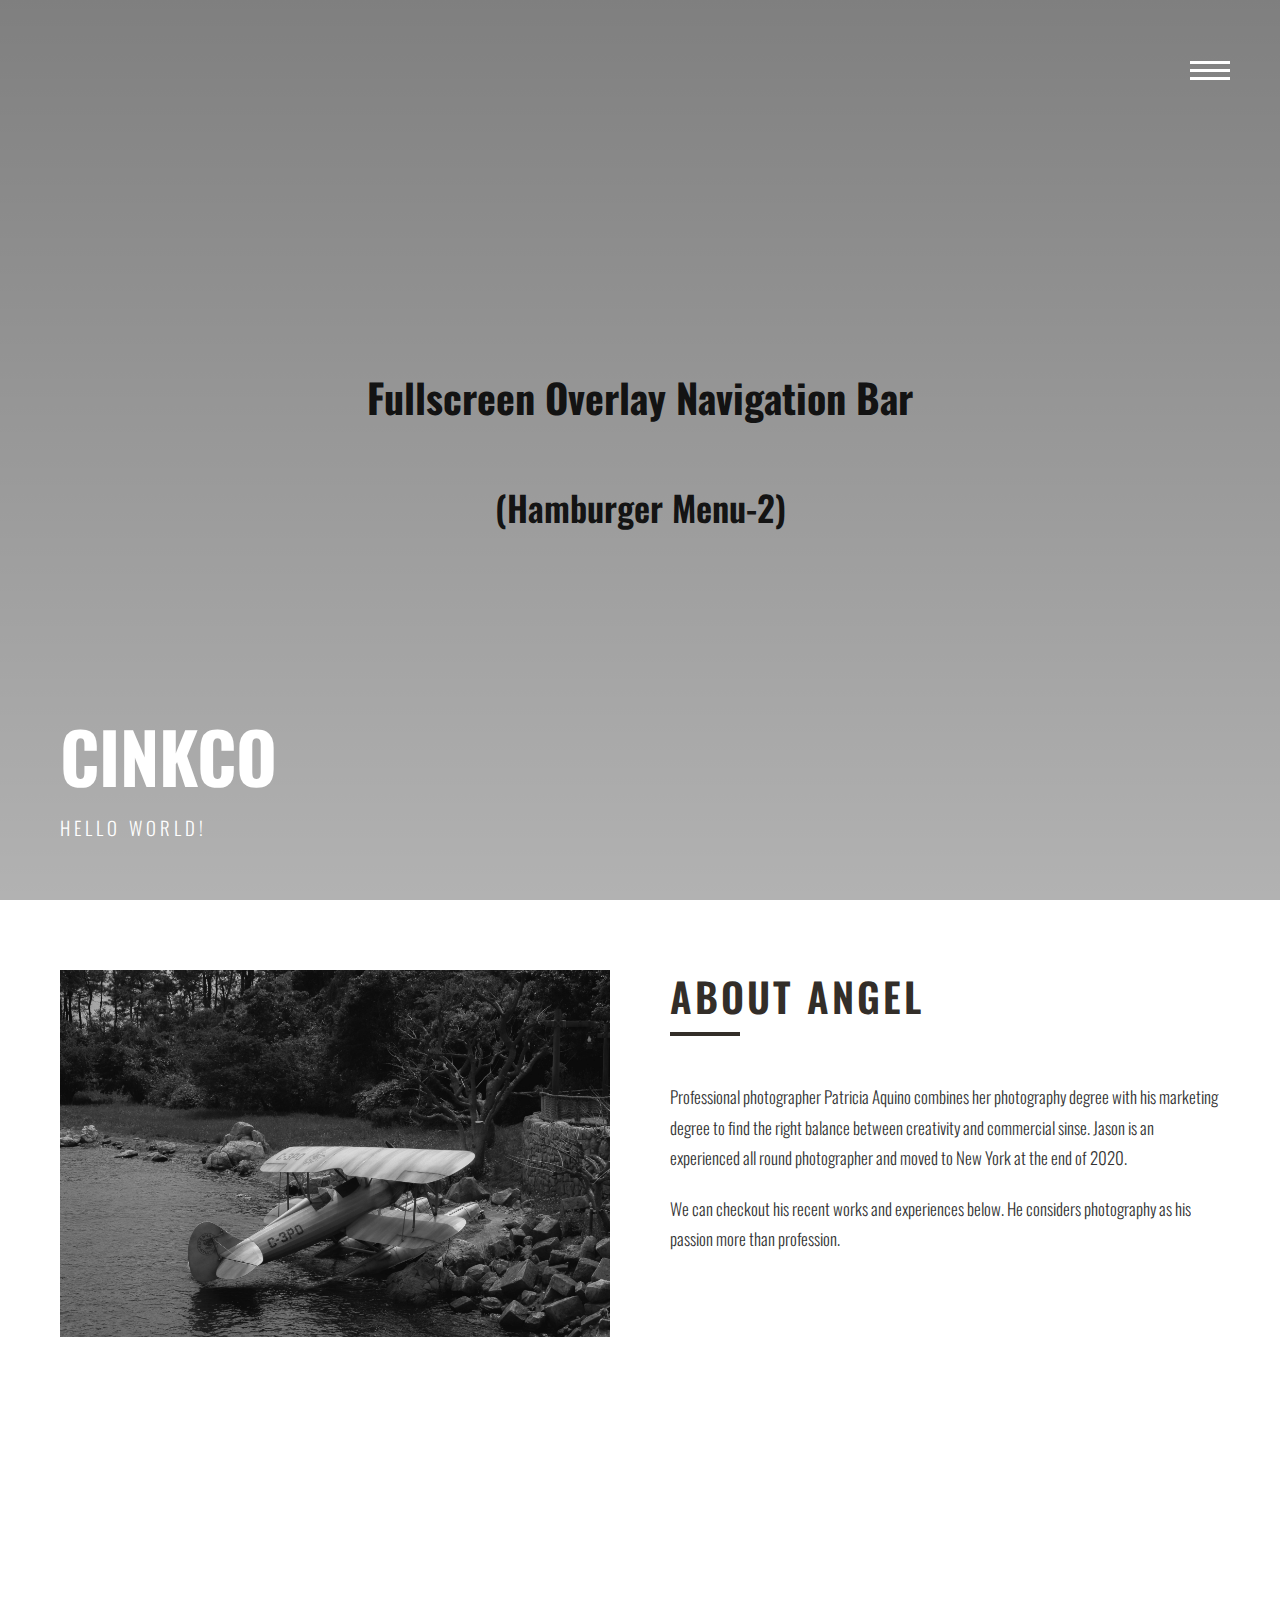
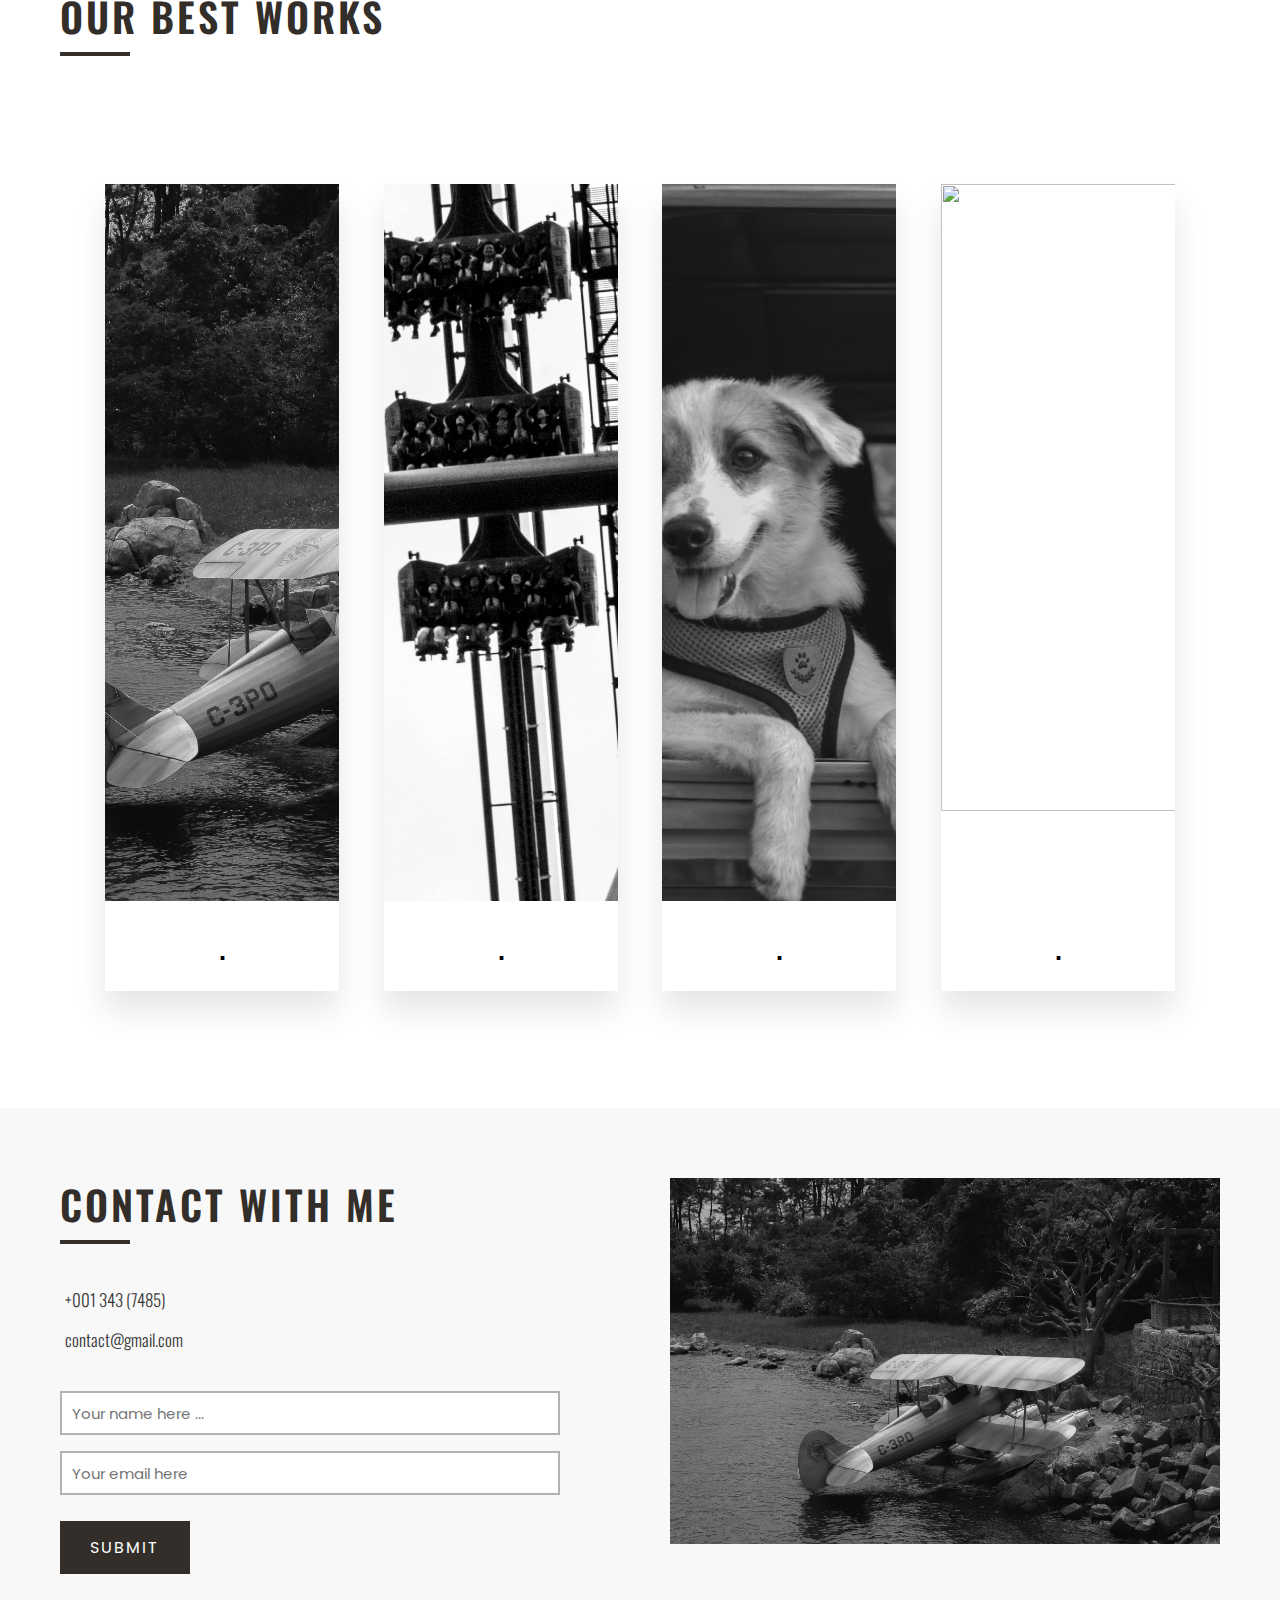
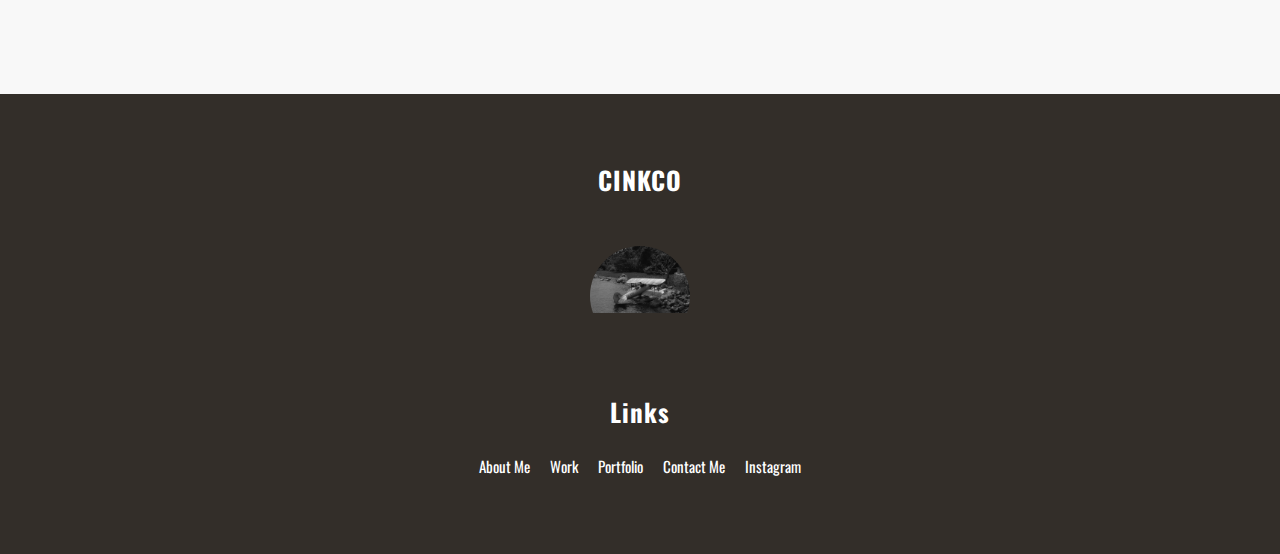
==== index.html @ 98b4029e "eme2" ====
<!DOCTYPE html>
<html lang="en">
<head>
    <!-- hamburger -->
    <link href="https://fonts.googleapis.com/css2?family=Oswald&display=swap" rel="stylesheet">
    <link href="https://fonts.googleapis.com/css2?family=Lato&display=swap" rel="stylesheet">
    <script src="https://kit.fontawesome.com/a076d05399.js"></script>
    <!--- /hamburger -->
    <meta charset="UTF-8">
    <meta http-equiv="X-UA-Compatible" content="IE=edge">
    <meta name="viewport" content="width=device-width, initial-scale=1.0">
    <title>CET FINAL 2</title>
    <!-- font awesome -->
    <link rel="stylesheet" href="https://cdnjs.cloudflare.com/ajax/libs/font-awesome/6.0.0-beta2/css/all.min.css" integrity="sha512-YWzhKL2whUzgiheMoBFwW8CKV4qpHQAEuvilg9FAn5VJUDwKZZxkJNuGM4XkWuk94WCrrwslk8yWNGmY1EduTA==" crossorigin="anonymous" referrerpolicy="no-referrer" />
    <link rel = "stylesheet" href = "css/style.css">
</head>
<body>
    <!--hamburger -->
    <input type="checkbox" id="active">
    <label for="active" class="menu-btn"><span></span></label>
    <label for="active" class="close"></label>
    <div class="wrapper">
        <ul>
            <li><a href="#">Home</a></li>
            <li><a href="#">About</a></li>
            <li><a href="#">Services</a></li>
            <li><a href="#">Gallery</a></li>
            <li><a href="#">Feedback</a></li>
        </ul>
    </div>
    <div class="content">
        <div class="title">
            Fullscreen Overlay Navigation Bar</div>
        <p>
            (Hamburger Menu-2)</p>
    </div>

    <!-- header -->
    <header id = "header" class = "vh-100 flex">
        <div class = "container">
            <div class = "header-content">
                <h1>CINKCO</h1>
                <h3>Hello World!</h3>
            </div>
        </div>
    </header>
    <!-- end of header -->

    <!-- main content -->
    <main>
        <!-- about section -->
        <section id = "about" class = "about py-7">
            <div class = "container">
                <div class = "about-content grid">
                    <div class = "about-left">
                        <img src = "images/plane.jpg" alt = "">
                    </div>
                    <div class = "about-right">
                        <div class = "title">
                            <h2>About Angel</h2>
                        </div>
                        <p class = "lead">Professional photographer Patricia Aquino combines her photography degree with his marketing degree to find the right balance between creativity and commercial sinse. Jason is an experienced all round photographer and moved to New York at the end of 2020.</p>
                        <p class = "lead">We can checkout his recent works and experiences below. He considers photography as his passion more than profession.</p>
                        <a href = "#portfolio" class = "btn-down">
                            <i class = "fas fa-chevron-down"></i>
                        </a>
                    </div>
                </div>
            </div>
        </section>
        <!-- end of about section -->

        <!-- portfolio section -->
        <section id = "portfolio" class = "vh-100 py-7">
            <div class = "container">
                <div class = "portfolio-content">
                    <div class = "title">
                        <h2>our best works</h2>
                        <a href = "#contact" class = "btn-down">
                            <i class = "fas fa-chevron-down"></i>
                        </a>
                    </div>

                    <div class="container-effect">
                        <div class="box">
                          <img src="images/plane.jpg">
                          <span>.</span>
                        </div>
                        <div class="box">
                          <img src="scenery/scenery-12.jpg">
                          <span>.</span>
                        </div>
                        <div class="box">
                          <img src="street/street-16.jpg">
                          <span>.</span>
                        </div>
                        <div class="box">
                          <img src="street/street-1.jpg">
                          <span>.</span>
                        </div>
                    </div>

                </div>
            </div>
        </section>
        <!-- end of portfolio section -->

        <!-- contact section -->
        <section id = "contact" class = "py-7">
            <div class = "container">
                <div class = "contact-content flex">
                    <div class = "contact-left">
                        <div class="title">
                            <h2>contact with me</h2>
                        </div>
                        <p class = "lead"><i class = "fas fa-phone-alt"></i> +001 343 (7485)</p>
                        <p class = "lead"><i class = "fas fa-envelope"></i> contact@gmail.com</p>
                        <form action="">
                            <input type = "text" class = "form-control" placeholder="Your name here ...">
                            <input type = "email" class = "form-control" placeholder="Your email here">
                            <input type = "submit" class = "btn-submit btn" value = "Submit">
                        </form>
                    </div>

                    <div class = "contact-right">
                        <img src = "images/plane.jpg" alt = "contact image">
                    </div>
                </div>
            </div>
        </section>
        <!-- end of contact section -->
    </main>
    <!-- end of main content -->

    <!-- footer -->
    <footer id = "footer" class = "py-7">
        <div class = "container">
            <div class = "footer-content">
                <div>
                    <h3>CINKCO</h3>
                    <div><img src = "images/plane.jpg"></div>
                </div>

                <div>
                    <h3>Links</h3>
                    <ul class = "flex">
                        <li><a href = "#">About Me</a></li>
                        <li><a href = "#">Work</a></li>
                        <li><a href = "#">Portfolio</a></li>
                        <li><a href = "#">Contact Me</a></li>
                        <li><a href = "#">Instagram</a></li>
                    </ul>
                </div>
            </div>
        </div>
    </footer>
    <!-- end of footer -->


    <!-- typewriting js -->
    <script src = "typewriting-master/typewriting.js"></script>
</body>
</html>
---- css/style.css ----
@import url('https://fonts.googleapis.com/css2?family=Poppins:wght@300;400;500;600;700&display=swap');

:root{
    --transition: all 300ms ease-in-out;
    --dark-color: #332e29;
    --light-color: #fff;
}

*{
    box-sizing: border-box;
    padding: 0;
    margin: 0;
    outline: 0;
}
html{
    font-size: 10px;
    scroll-behavior: smooth;
}
body{
    font-size: 1.6rem;
    font-family: 'Poppins', sans-serif;
    line-height: 1.6;
}

button, .btn{
    cursor: pointer;
    border: none;
    background: transparent;
}
ul{
    list-style-type: none;
}
a{
    text-decoration: none;
    color: var(--dark-color);
}
img{
    width: 100%;
    display: block;
}
.container{
    max-width: 1200px;
    margin: 0 auto;
    padding: 0 2rem;
}
.vh-100{
    min-height: 100vh;
}
h1, h2, h3{
    margin-top: 0;
    line-height: 1.3;
    margin-bottom: 2rem;
    color: var(--dark-color);
}
.flex{
    display: flex;
    align-items: center;
    justify-content: center;
}
.py-7{
    padding: 7rem 0;
}
.grid{
    display: grid;
    grid-template-columns: repeat(1, 1fr);
    gap: 1rem;
}
.lead{
    opacity: 0.8;
    padding: 1rem 0;
    font-size: 1.7rem;
    font-weight: 300;
    line-height: 1.8;
}

/* header */
#header{
    background: linear-gradient(rgba(0, 0, 0, 0.5), rgba(0, 0, 0, 0.3)), url('../street/street-1.jpg') center/cover no-repeat fixed;
    justify-content: flex-start;
    align-items: flex-end;
}
#header .container{
    width: 100%;
}
.header-content{
    padding-bottom: 4rem;
}
.header-content h1{
    font-size: 4.5rem;
    margin-bottom: 0;
    text-transform: uppercase;
    color: var(--light-color);
}
.header-content h3{
    color: var(--light-color);
    font-weight: 300;
    letter-spacing: 4px;
    text-transform: uppercase;
    margin-top: 1.5rem;
}
.social-links{
    display: flex;
    margin-top: 3.5rem;
}
.social-links li a{
    width: 40px;
    height: 40px;
    background-color: var(--light-color);
    margin-right: 1rem;
    border-radius: .3rem;
    box-shadow: 0 0 6px 5px rgba(0, 0, 0, 0.2);
    transition: var(--transition);
}
.social-links li a:hover{
    opacity: 0.9;
}

/* about */
.about-left{
    margin-bottom: 4rem;
    height: 480px;
    overflow: hidden;
}
/* button down and title -reusable */
.btn-down{
    font-size: 3rem;
    display: inline-block;
    margin-top: 1rem;
    transition: var(--transition);
}
.btn-down:hover{
    opacity: 0.8;
    transform: translateY(5px);
}
.btn-down-white{
    color: var(--light-color);
}
.title{
    margin-bottom: 5rem;
}
.title h2{
    text-transform: uppercase;
    letter-spacing: 3px;
    font-weight: 600;
    position: relative;
}
.title h2::after{
    position: absolute;
    content: "";
    top: 120%;
    left: 0;
    width: 70px;
    height: 4px;
    background-color: var(--dark-color);
}

/* work */
#work{
    background: linear-gradient(rgba(0, 0, 0, 0.5), rgba(0, 0, 0, 0.3)), url('../images/work-pic.jpg') center/cover no-repeat fixed;
    color: var(--light-color);
}
#work .title h2, #work h3{
    color: var(--light-color);
}
#work .title h2::after{
    background: var(--light-color);
}
.work-bottom{
    margin-top: 4rem;
    text-align: center;
}
.work-bottom > div .icon img{
    width: 50px;
    margin: 0 auto 1.7rem auto;
}
/* portfolio */
.portfolio-grid > div{
    transition: var(--transition);
}
.portfolio-grid > div:hover{
    transform: scale(0.9);
}

/* contact */
#contact{
    background-color: rgb(248, 248, 248);
}
.contact-content{
    flex-direction: column;
    align-items: stretch;
}
.contact-left{
    margin-bottom: 5rem;
}
.contact-left .lead{
    padding: 0.5rem;
}
.contact-left form{
    margin-top: 3rem;
}
.contact-left form .form-control{
    display: block;
    margin: 1.6rem 0;
    border: 2px solid rgba(0, 0, 0, 0.3);
    padding: 1rem;
    width: 100%;
}
.contact-left form .form-control::placeholder{
    font-size: 15px;
    font-family: 'Poppins', sans-serif;
}
.contact-left .btn-submit{
    padding: 1.4rem 3rem;
    font-family: 'Poppins', sans-serif;
    background-color: var(--dark-color);
    color: var(--light-color);
    margin-top: 1rem;
    text-transform: uppercase;
    letter-spacing: 2px;
    font-size: 1.6rem;
    transition: var(--transition);
}
.contact-left .btn-submit:hover{
    background-color: #000;
}

#insta{
    background: linear-gradient(rgba(0, 0, 0, 0.5), rgba(0, 0, 0, 0.3)), url('../images/insta-pic.jpg') center/cover no-repeat fixed;
    min-height: 65vh;
}
#insta .title h2{
    color: var(--light-color);
}
#insta .title h2::after{
    background-color: var(--light-color);
}
.insta-grid > div{
    height: 400px;
    overflow: hidden;
    transition: var(--transition);
}
.insta-grid > div img{
    height: 100%;
    object-fit: cover;
}
.insta-grid > div:hover{
    transform: scale(0.9);
}

/* footer */
#footer{
    background-color: var(--dark-color);
    color: var(--light-color);
}
.footer-content{
    text-align: center;
}
.footer-content h3{
    color: var(--light-color);
    font-size: 2.5rem;
    letter-spacing: 1px;
}
.footer-content ul{
    flex-direction: column;
}
.footer-content ul li a{
    color: var(--light-color);
    font-size: 1.5rem;
    transition: var(--transition);
}
.footer-content ul li a:hover{
    opacity: 0.7;
}
.footer-content ul li{
    margin: .5rem 1rem;
}
.footer-content > div:first-child{
    margin-bottom: 3rem;
}
.footer-content > div:first-child div{
    width: 100px;
    height: 100px;
    overflow: hidden;
    margin: 5rem auto;
    border-radius: 50%;
}


/* Media Queries */

@media(min-width: 450px){
    .work-bottom{
        grid-template-columns: repeat(2, 1fr);
        column-gap: 3rem;
        row-gap: 0;
    }
}
@media(min-width: 576px){
    .title h2{
        font-size: 4rem;
    }
    .work-bottom{
        grid-template-columns: repeat(2, 1fr);
    }
    .portfolio-grid{
        grid-template-columns: repeat(2, 1fr);
    }
    .portfolio-grid > div{
        height: 300px;
        overflow: hidden;
    }
    .portfolio-grid > div img{
        height: 100%;
        object-fit: cover;
    }
    .contact-left form .form-control{
        max-width: 500px;
    }
    .footer-content ul{
        flex-direction: row;
    }

}

@media(min-width: 768px){
    .header-content h1{
        font-size: 7rem;
    }
    .about-content, .work-top{
        grid-template-columns: repeat(2, 1fr);
        column-gap: 6rem;
        row-gap: 0;
    }
    .about-left{
        margin-bottom: 0;
    }
    .contact-content{
        flex-direction: row;
    }
    .contact-right{
        padding-left: 3rem;
        width: 50%;
    }
    .contact-left{
        width: 50%;
    }
    .insta-grid{
        grid-template-columns: repeat(2, 1fr);
    }
}

@media(min-width: 992px){
    .insta-grid{
        grid-template-columns: repeat(4, 1fr);
    }
    .insta-grid > div{
        height: 250px;
    }
}

@media(min-width: 1200px){
    .portfolio-grid{
        grid-template-columns: repeat(3, 1fr);
    }
    .portfolio-grid > div:nth-child(2){
        grid-column: 2 / 4;
    }
    .portfolio-grid > div:nth-child(6){
        grid-column: 1 / 3;
    }
}

/* Hamburger */
*{
    margin: 0;
    padding: 0;
    box-sizing: border-box;
    font-family: 'Lato', sans-serif;
    font-family: 'Oswald', sans-serif;
}
.wrapper{
    position: fixed;
    top: 0;
    /*left: -100%;*/
    right: -100%;
    height: 100%;
    width: 100%;
    background: #000;
    opacity: 0.9;
    /*background: linear-gradient(90deg, #f92c78, #4114a1);*/
    /* background: linear-gradient(375deg, #1cc7d0, #2ede98); */
    /* background: linear-gradient(-45deg, #e3eefe 0%, #efddfb 100%);*/
    transition: all 0.6s ease-in-out;
}
#active:checked ~ .wrapper{
    /*left: 0;*/
    right:0;
}
.menu-btn{
    position: absolute;
    z-index: 2;
    right: 20px;
    /*left: 20px; */
    top: 20px;
    height: 100px;
    width: 100px;
    text-align: center;
    line-height: 50px;
    border-radius: 50%;
    font-size: 20px;
    cursor: pointer;
    /*color: #fff;*/
    /*background: linear-gradient(90deg, #f92c78, #4114a1);*/
    /* background: linear-gradient(375deg, #1cc7d0, #2ede98); */
    /* background: linear-gradient(-45deg, #e3eefe 0%, #efddfb 100%); */
    transition: all 0.3s ease-in-out;
}
.menu-btn span,
.menu-btn:before,
.menu-btn:after{
    content: "";
    position: absolute;
    top: calc(50% - 1px);
    left: 30%;
    width: 40%;
    border-bottom: 3px solid #ffffff;
    transition: transform .6s cubic-bezier(0.215, 0.61, 0.355, 1);
}
.menu-btn:before{
    transform: translateY(-8px);
}
.menu-btn:after{
    transform: translateY(8px);
}


.close {
    z-index: 1;
    width: 100%;
    height: 100%;
    pointer-events: none;
    transition: background .6s;
}

/* closing animation */
#active:checked + .menu-btn span {
    transform: scaleX(0);
}
#active:checked + .menu-btn:before {
    transform: rotate(45deg);
    border-color: #fff;
}
#active:checked + .menu-btn:after {
    transform: rotate(-45deg);
    border-color: #fff;
}
.wrapper ul{
    position: absolute;
    top: 60%;
    left: 50%;
    height: 90%;
    transform: translate(-50%, -50%);
    list-style: none;
    text-align: center;
}
.wrapper ul li{
    height: 10%;
    margin: 15px 0;
}
.wrapper ul li a{
    text-decoration: none;
    font-size: 30px;
    font-weight: 500;
    padding: 5px 30px;
    color: #fff;
    border-radius: 50px;
    position: absolute;
    line-height: 50px;
    margin: 5px 30px;
    opacity: 0;
    transition: all 0.3s ease;
    transition: transform .6s cubic-bezier(0.215, 0.61, 0.355, 1);
}
.wrapper ul li a:after{
    position: absolute;
    content: "";
    background: #fff;
    /*background: linear-gradient(#14ffe9, #ffeb3b, #ff00e0);*/
    /*background: linear-gradient(375deg, #1cc7d0, #2ede98);*/
    width: 100%;
    height: 100%;
    left: 0;
    top: 0;
    border-radius: 50px;
    transform: scaleY(0);
    z-index: -1;
    transition: transform 0.3s ease;
}
.wrapper ul li a:hover:after{
    transform: scaleY(1);
}
.wrapper ul li a:hover{
    color: #1a73e8;
}
input[type="checkbox"]{
    display: none;
}
.content{
    position: absolute;
    top: 50%;
    left: 50%;
    transform: translate(-50%, -50%);
    z-index: -1;
    text-align: center;
    width: 100%;
    color: #202020;
}
.content .title{
    font-size: 40px;
    font-weight: 700;
}
.content p{
    font-size: 35px;
    font-weight: 600;
}

#active:checked ~ .wrapper ul li a{
    opacity: 1;
}
.wrapper ul li a{
    transition: opacity 1.2s, transform 1.2s cubic-bezier(0.215, 0.61, 0.355, 1);
    transform: translateX(100px);
}
#active:checked ~ .wrapper ul li a{
    transform: none;
    transition-timing-function: ease, cubic-bezier(.1,1.3,.3,1); /* easeOutBackを緩めた感じ */
    transition-delay: .6s;
    transform: translateX(-100px);
}


/* TRIAL EFFECT */

.container-effect{
    display: flex;
    width: 100%;
    padding: 4% 2%;
    box-sizing: border-box;
    height: 100vh;
  }
  
  .box {
    flex: 1;
    overflow: hidden;
    transition: .5s;
    margin: 0 2%;
    box-shadow: 0 20px 30px rgba(0,0,0,.1);
    line-height: 0;
  }
  
  .box > img {
    width: 200%;
    height: calc(100% - 10vh);
    object-fit: cover; 
    transition: .5s;
  }
  
  .box > span {
    font-size: 3.8vh;
    display: block;
    text-align: center;
    height: 10vh;
    line-height: 2.6;
  }
  
  .box:hover { flex: 1 1 50%; }
  .box:hover > img {
    width: 100%;
    height: 100%;
  }
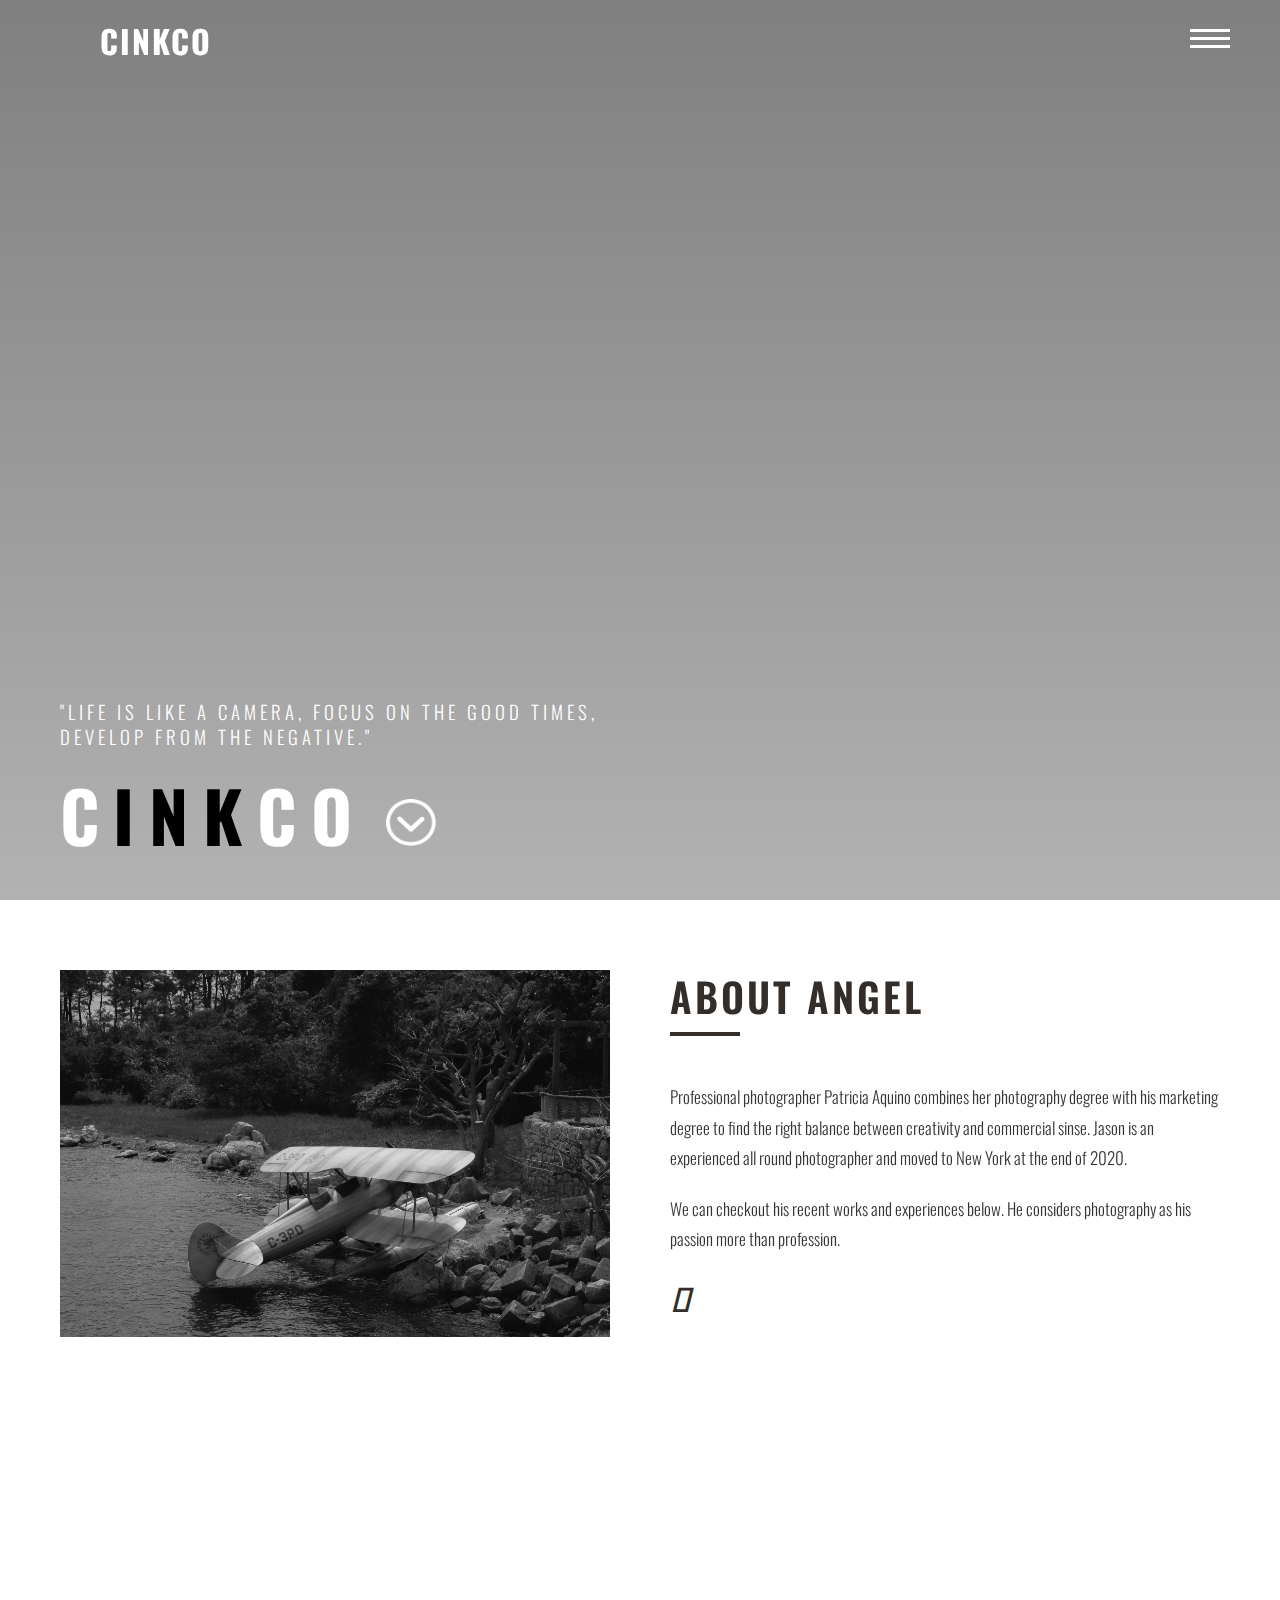
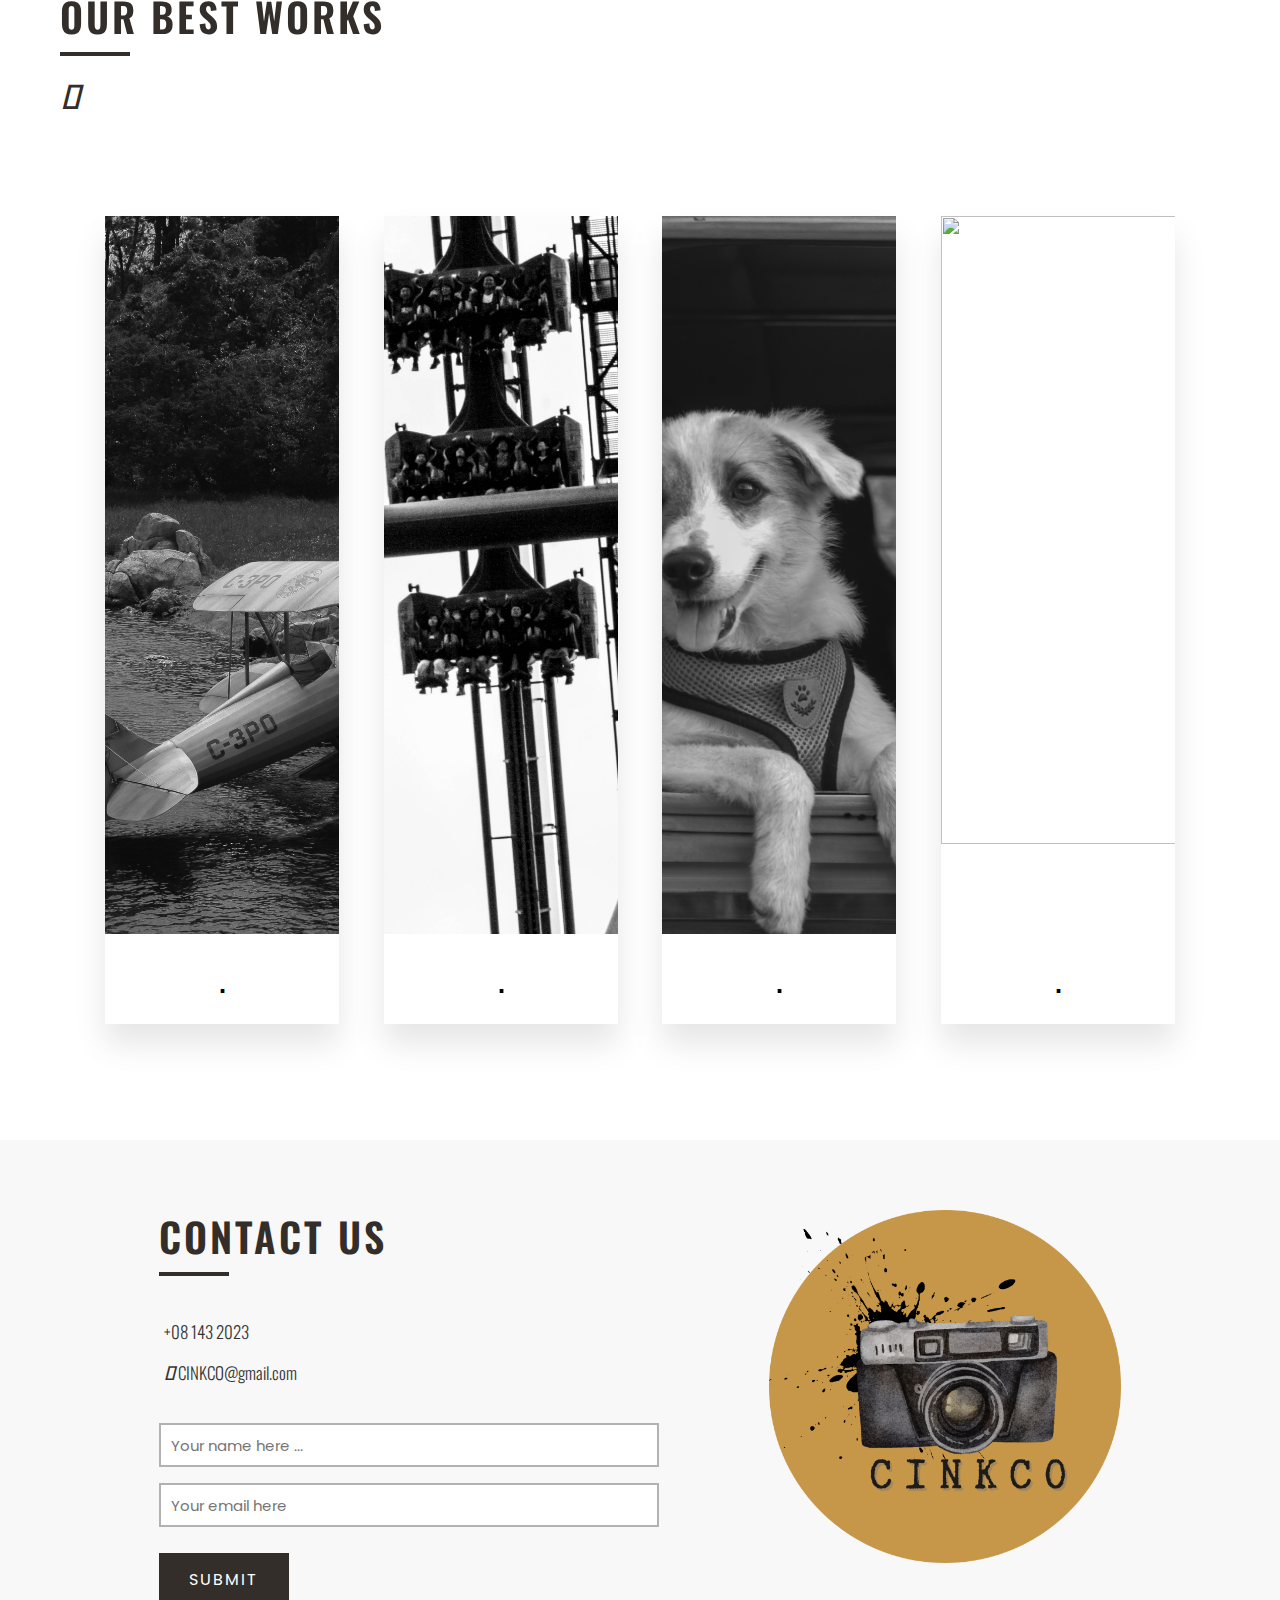
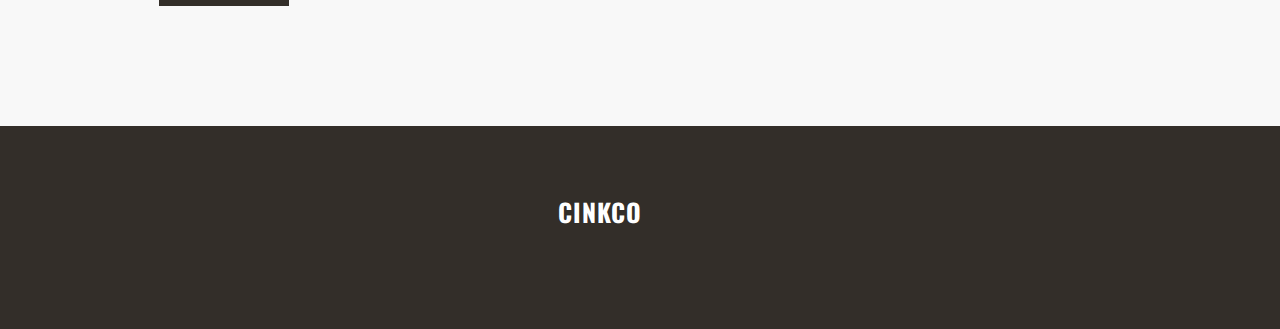
==== commit bb002175: "front page edited" ====
--- a/index.html
+++ b/index.html
@@ -1,6 +1,25 @@
 <!DOCTYPE html>
 <html lang="en">
 <head>
+    <!-- nav bar -->
+    <meta name="viewport" content="width=device-width,initial-scale=1, user-scalable=no">
+    <link href="https://stackpath.bootstrapcdn.com/font-awesome/4.7.0/css/font-awesome.min.css" rel="stylesheet">
+    <script src="https://code.jquery.com/jquery-3.3.1.js"></script>
+    <script type="text/javascript">
+        $(window).on('scroll',function(){
+            if($(window).scrollTop()){
+                $('nav').addClass('black');
+            }
+            else{
+                $('nav').removeClass('black');
+            }
+        })
+        /*menu button onclick function*/         $(document).ready(function(){
+            $('.menu h4').click(function(){
+                $("nav ul").toggleClass("active")
+            })
+        })
+    </script>
     <!-- hamburger -->
     <link href="https://fonts.googleapis.com/css2?family=Oswald&display=swap" rel="stylesheet">
     <link href="https://fonts.googleapis.com/css2?family=Lato&display=swap" rel="stylesheet">
@@ -15,6 +34,27 @@
     <link rel = "stylesheet" href = "css/style.css">
 </head>
 <body>
+<!--nav bar-->
+<div class="responsive-bar">
+    <div class="logo">
+        <h1 style="
+        color: white;
+        margin-top: 10px;
+        letter-spacing: 2px;
+        " >CINKCO</h1>
+    </div>
+    <div class="menu">
+        <h4>Menu</h4>
+    </div>
+</div>
+<nav>
+    <div class="logo">
+        <h1 style="
+        color: white;
+        margin-top: 10px;
+        letter-spacing: 2px;
+        " >CINKCO</h1>
+    </div>
     <!--hamburger -->
     <input type="checkbox" id="active">
     <label for="active" class="menu-btn"><span></span></label>
@@ -28,19 +68,30 @@
             <li><a href="#">Feedback</a></li>
         </ul>
     </div>
-    <div class="content">
-        <div class="title">
-            Fullscreen Overlay Navigation Bar</div>
-        <p>
-            (Hamburger Menu-2)</p>
-    </div>
+</nav>
+
 
     <!-- header -->
     <header id = "header" class = "vh-100 flex">
         <div class = "container">
             <div class = "header-content">
-                <h1>CINKCO</h1>
-                <h3>Hello World!</h3>
+                <h3>"Life is like a camera, focus on the good times,</h3>
+                <h3 style = "margin-top: -20px;">develop from the negative."</h3>
+                <h1 style="
+                display:inline;
+                margin-right: -20px;
+                ">C</h1>
+                <h1 style="
+                display:inline;
+                color: black;
+                margin-right: -20px;
+                ">INK</h1>
+                <h1 style="
+                display:inline;
+                ">CO</h1>
+                <a href = "#about" class = "arrow-dropdown">
+                    <img src = "images/ios-arrow-dropdown.png" alt = "">
+                </a>
             </div>
         </div>
     </header>
@@ -111,10 +162,10 @@
                 <div class = "contact-content flex">
                     <div class = "contact-left">
                         <div class="title">
-                            <h2>contact with me</h2>
-                        </div>
-                        <p class = "lead"><i class = "fas fa-phone-alt"></i> +001 343 (7485)</p>
-                        <p class = "lead"><i class = "fas fa-envelope"></i> contact@gmail.com</p>
+                            <h2>contact us</h2>
+                        </div>
+                        <p class = "lead"><i class = "fas fa-phone-alt"></i> +08 143 2023</p>
+                        <p class = "lead"><i class = "fas fa-envelope"></i> CINKCO@gmail.com</p>
                         <form action="">
                             <input type = "text" class = "form-control" placeholder="Your name here ...">
                             <input type = "email" class = "form-control" placeholder="Your email here">
@@ -123,7 +174,7 @@
                     </div>
 
                     <div class = "contact-right">
-                        <img src = "images/plane.jpg" alt = "contact image">
+                        <img src = "images/CINKCO-BROWN.png" alt = "contact image">
                     </div>
                 </div>
             </div>
@@ -134,22 +185,10 @@
 
     <!-- footer -->
     <footer id = "footer" class = "py-7">
-        <div class = "container">
+        <div class = "footer-container">
             <div class = "footer-content">
                 <div>
                     <h3>CINKCO</h3>
-                    <div><img src = "images/plane.jpg"></div>
-                </div>
-
-                <div>
-                    <h3>Links</h3>
-                    <ul class = "flex">
-                        <li><a href = "#">About Me</a></li>
-                        <li><a href = "#">Work</a></li>
-                        <li><a href = "#">Portfolio</a></li>
-                        <li><a href = "#">Contact Me</a></li>
-                        <li><a href = "#">Instagram</a></li>
-                    </ul>
                 </div>
             </div>
         </div>
--- a/css/style.css
+++ b/css/style.css
@@ -84,12 +84,17 @@
 }
 .header-content{
     padding-bottom: 4rem;
+    letter-spacing: 15px;
+    flex-direction: row;
+    white-space: nowrap;
+    flex-wrap: nowrap;
 }
 .header-content h1{
     font-size: 4.5rem;
     margin-bottom: 0;
     text-transform: uppercase;
     color: var(--light-color);
+    flex-direction: row;
 }
 .header-content h3{
     color: var(--light-color);
@@ -97,6 +102,7 @@
     letter-spacing: 4px;
     text-transform: uppercase;
     margin-top: 1.5rem;
+    flex-direction: row;
 }
 .social-links{
     display: flex;
@@ -254,6 +260,7 @@
 }
 .footer-content{
     text-align: center;
+    margin-bottom: 2px;
 }
 .footer-content h3{
     color: var(--light-color);
@@ -284,6 +291,10 @@
     margin: 5rem auto;
     border-radius: 50%;
 }
+.footer-container {
+    max-width: 1200px;
+    height: -500px;
+}
 
 
 /* Media Queries */
@@ -339,7 +350,7 @@
     }
     .contact-right{
         padding-left: 3rem;
-        width: 50%;
+        width: 33%;
     }
     .contact-left{
         width: 50%;
@@ -375,8 +386,8 @@
     margin: 0;
     padding: 0;
     box-sizing: border-box;
-    font-family: 'Lato', sans-serif;
-    font-family: 'Oswald', sans-serif;
+    font-family: 'Oswald', sans-serif;  
+    
 }
 .wrapper{
     position: fixed;
@@ -401,8 +412,8 @@
     z-index: 2;
     right: 20px;
     /*left: 20px; */
-    top: 20px;
-    height: 100px;
+    top: 0px;
+    height: 75px;
     width: 100px;
     text-align: center;
     line-height: 50px;
@@ -578,4 +589,168 @@
     width: 100%;
     height: 100%;
   }
+
+  /* nav bar */
+body{
+    margin: 0;
+    padding: 0;
+    font-family: sans-serif;
+}
+.responsive-bar{
+    display: none;
+}
+nav{
+    width: 100%;
+    position: fixed;
+    top: 0;
+    left: 0;
+    height: 100px;
+    padding: 10px 100px;
+    box-sizing: border-box;
+    transition: .5s;
+}
+nav.black{
+    background: rgba(0,0,0,0.8);
+    height: 80px;
+    padding: 10px 50px;
+}
+nav .logo{
+    float: left;
+    color: #fff;
+}
+nav .logo img{
+    height: 80px;
+    transition: .5s;
+}
+nav.black .logo img{
+    height: 60px;
+    color: #fff;
+}
+nav > ul{
+    width: 80%;
+    margin: 0 auto;
+    padding: 0;
+    float: right;
+}
+nav > ul > li{
+    list-style: none;
+    display: inline-block;
+}
+nav > ul > li > a:hover{
+    background: #f00;
+    color: #fff;
+}
+nav > ul > li > a{
+    color: #262626;
+    text-decoration: none;
+    text-transform: uppercase; /*for capitalisation of letters */
+    line-height: 80px;
+    padding: 5px 20px;
+    transition: .5s;
+}
+nav.black > ul > li > a{
+    color: #fff;
+    line-height: 60px;
+}
+
+section.sec1{
+    width: 100%;
+    height: 100vh;
+    background: url(https://images.pexels.com/photos/276517/pexels-photo-276517.jpeg?auto=compress&cs=tinysrgb&dpr=2&h=650&w=940);
+    background-size: cover;
+}
+section.content{
+    margin: 0;
+    padding: 0;
+    font-size: 1.1em;
+}
+section.sec2{
+    width: 100%;
+    height: 100vh;
+    background: url(https://images.pexels.com/photos/276517/pexels-photo-276517.jpeg?auto=compress&cs=tinysrgb&dpr=2&h=650&w=940);
+    background-size: cover;
+}
+@media(max-width:768px){
+    .responsive-bar{
+        display: block;
+        width: 100%;
+        height: 60px;
+        background: #262626;
+        position: fixed;
+        top: 0;
+        left: 0;
+        padding: 5px 20px;
+        box-sizing: border-box;
+        z-index: 1;
+    }
+    .responsive-bar .logo img{
+        float: left;
+        height: 50px;
+    }
+    .responsive-bar .menu h4{
+        float: right;
+        color: #fff;
+        margin: 0;
+        padding: 0;
+        line-height: 50px;
+        cursor: pointer;
+        text-transform: uppercase;
+    }
+    nav{
+        padding: 0;
+    }
+    nav,
+    nav.black{
+        background: #262626;
+        height: 60px;
+        padding: 0;
+    }
+    nav .logo{
+        display: none;
+    }
+    nav ul{
+        position: absolute;
+        width: 100%;
+        top: 60px;
+        left: 0;
+        background: #262626;
+        float: none;
+        display: none;
+    }
+    nav ul.active{
+        display: block;
+    }
+    nav ul li{
+        width: 100%;
+    }
+    nav ul li a{
+        display: block;
+        padding: 0;
+        width: 100%;
+        text-align: center;
+        line-height: 30px !important;
+        color: #fff;
+
+    }
+
+    nav > ul{
+        width: 100%;
+        display: none;
+    }
+    nav > ul > li{
+        display: block;
+        text-align: center;
+    }
+    .active{
+        display: block;
+    }
+}
    
+
+/* arrow button */
+.arrow-dropdown{
+    width: 50px;
+    display: inline-block;
+    margin-top: 1rem;
+    transition: var(--transition);
+}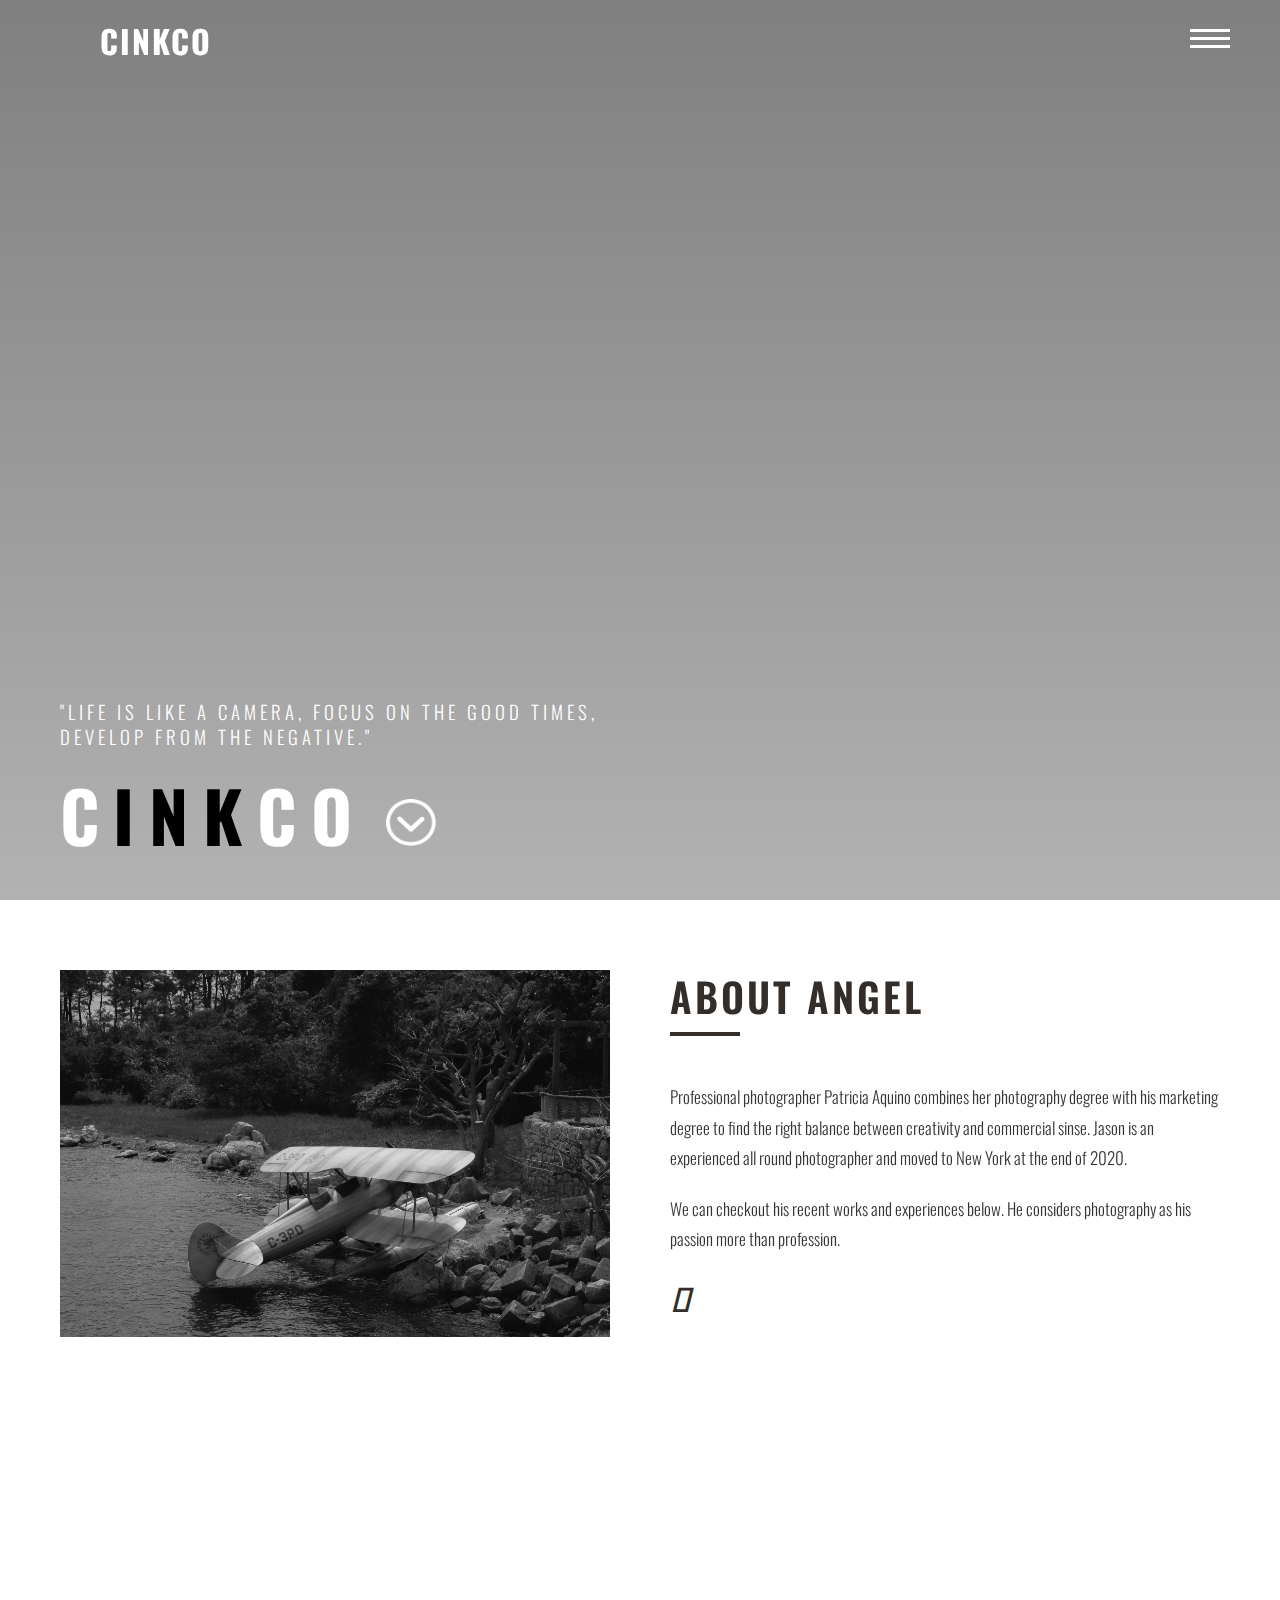
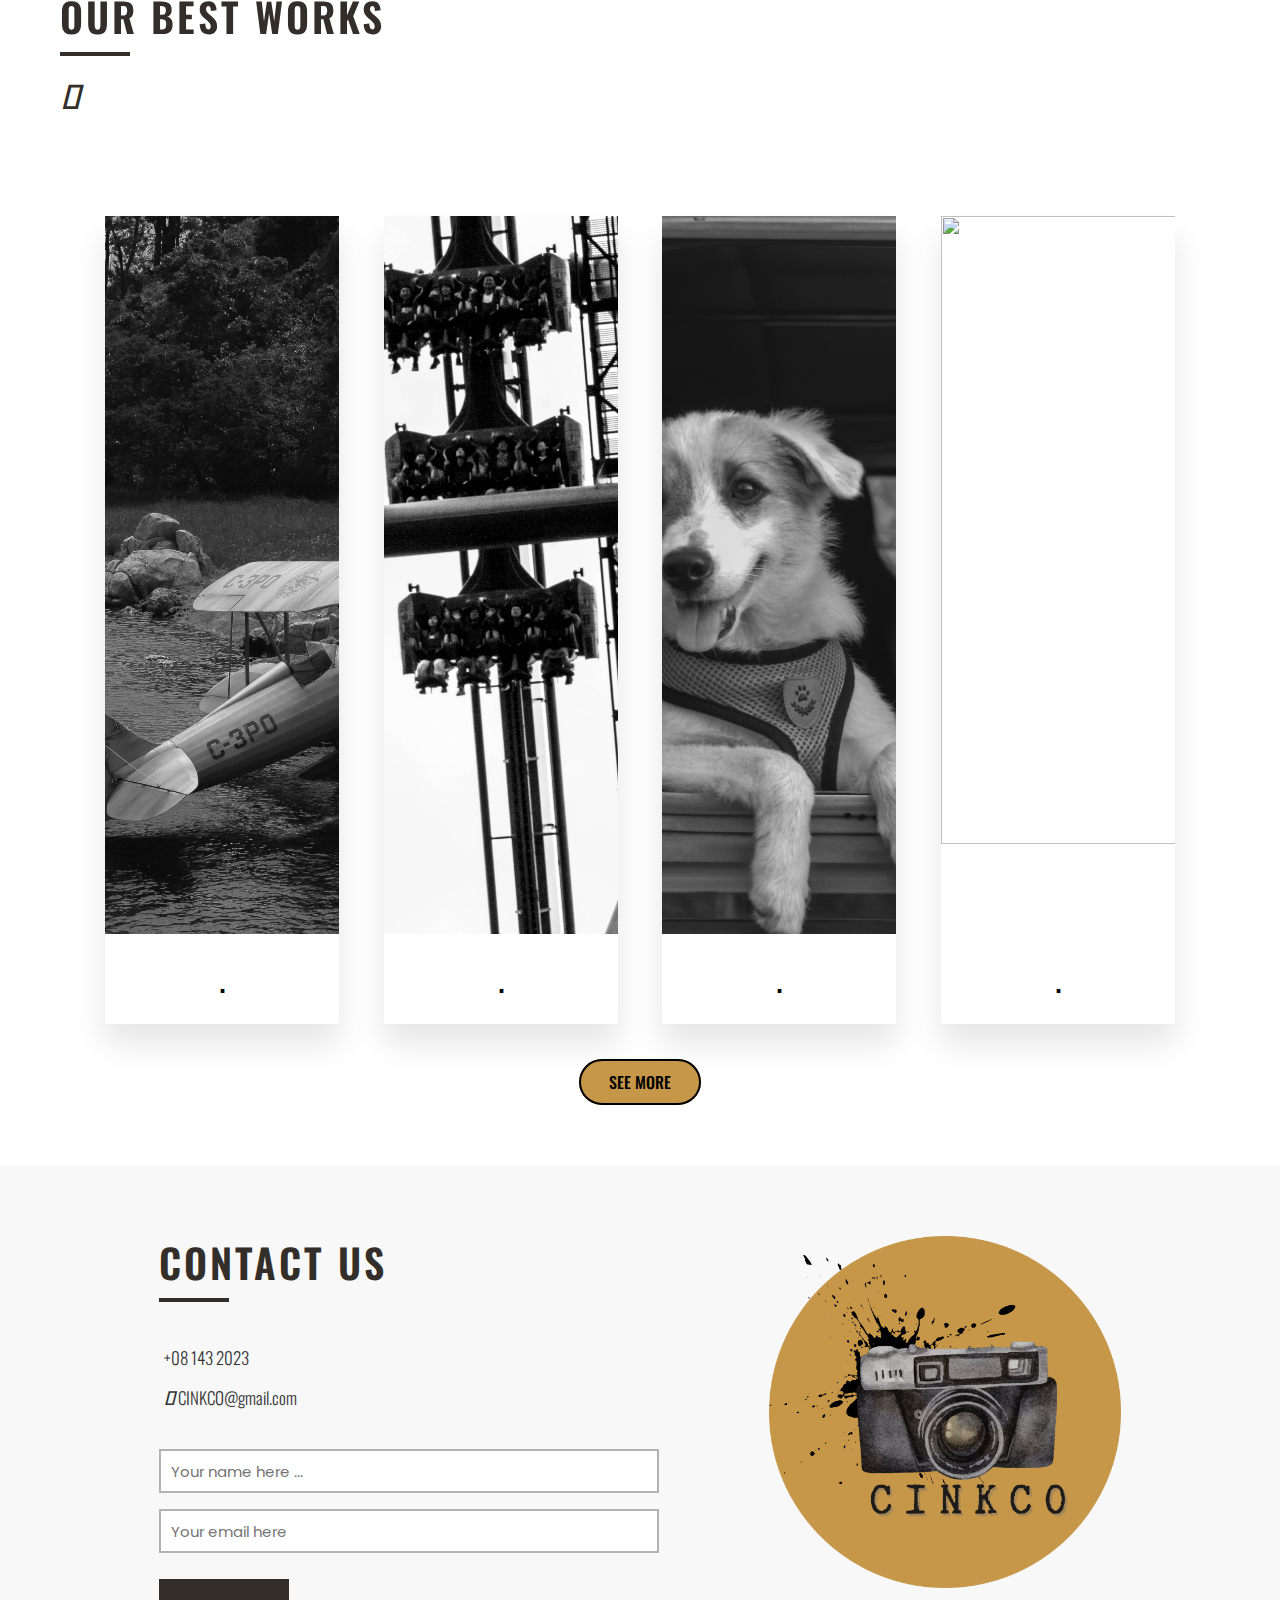
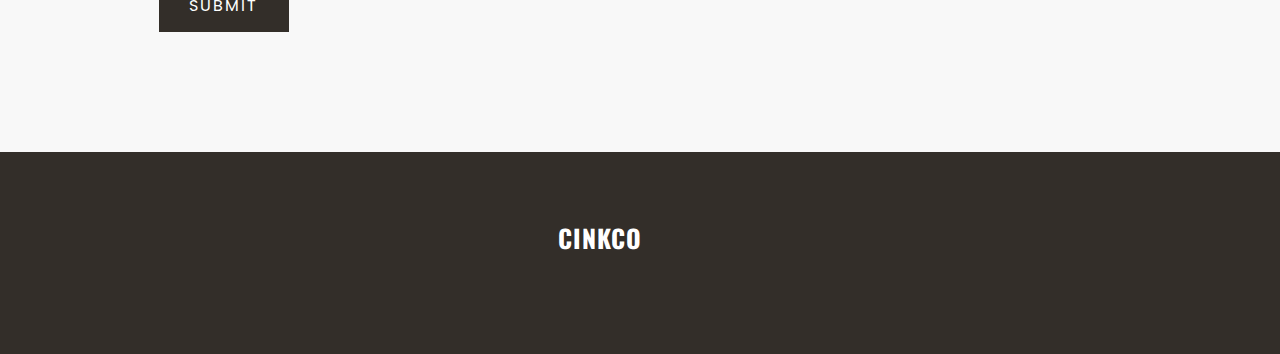
==== commit 000dd7ba: "see more button with function" ====
--- a/index.html
+++ b/index.html
@@ -153,6 +153,9 @@
 
                 </div>
             </div>
+            <div class = "see-container">
+                <div class="btn"><a href="scenery.html" >SEE MORE</a></div>
+            </div>
         </section>
         <!-- end of portfolio section -->
 
--- a/css/style.css
+++ b/css/style.css
@@ -143,6 +143,7 @@
 }
 .title{
     margin-bottom: 5rem;
+    flex-direction: row;
 }
 .title h2{
     text-transform: uppercase;
@@ -185,6 +186,28 @@
 }
 .portfolio-grid > div:hover{
     transform: scale(0.9);
+}
+.see-container{
+    max-width: 1200px;
+    margin: 0 auto;
+    padding: 0 2rem;
+    text-align: center;
+}
+.btn a{
+    display: inline;
+    background-color: #C69749;
+    border: 2px solid #000;
+    padding: 9px 28px;
+    border-radius: 30px;
+    line-height: 1.3;
+    color: #000;
+    font-weight: 500;
+}
+.btn:hover a{
+    background: #000;
+    color: #C69749;
+    border: 2px solid transparent;
+    transition: .4s;
 }
 
 /* contact */
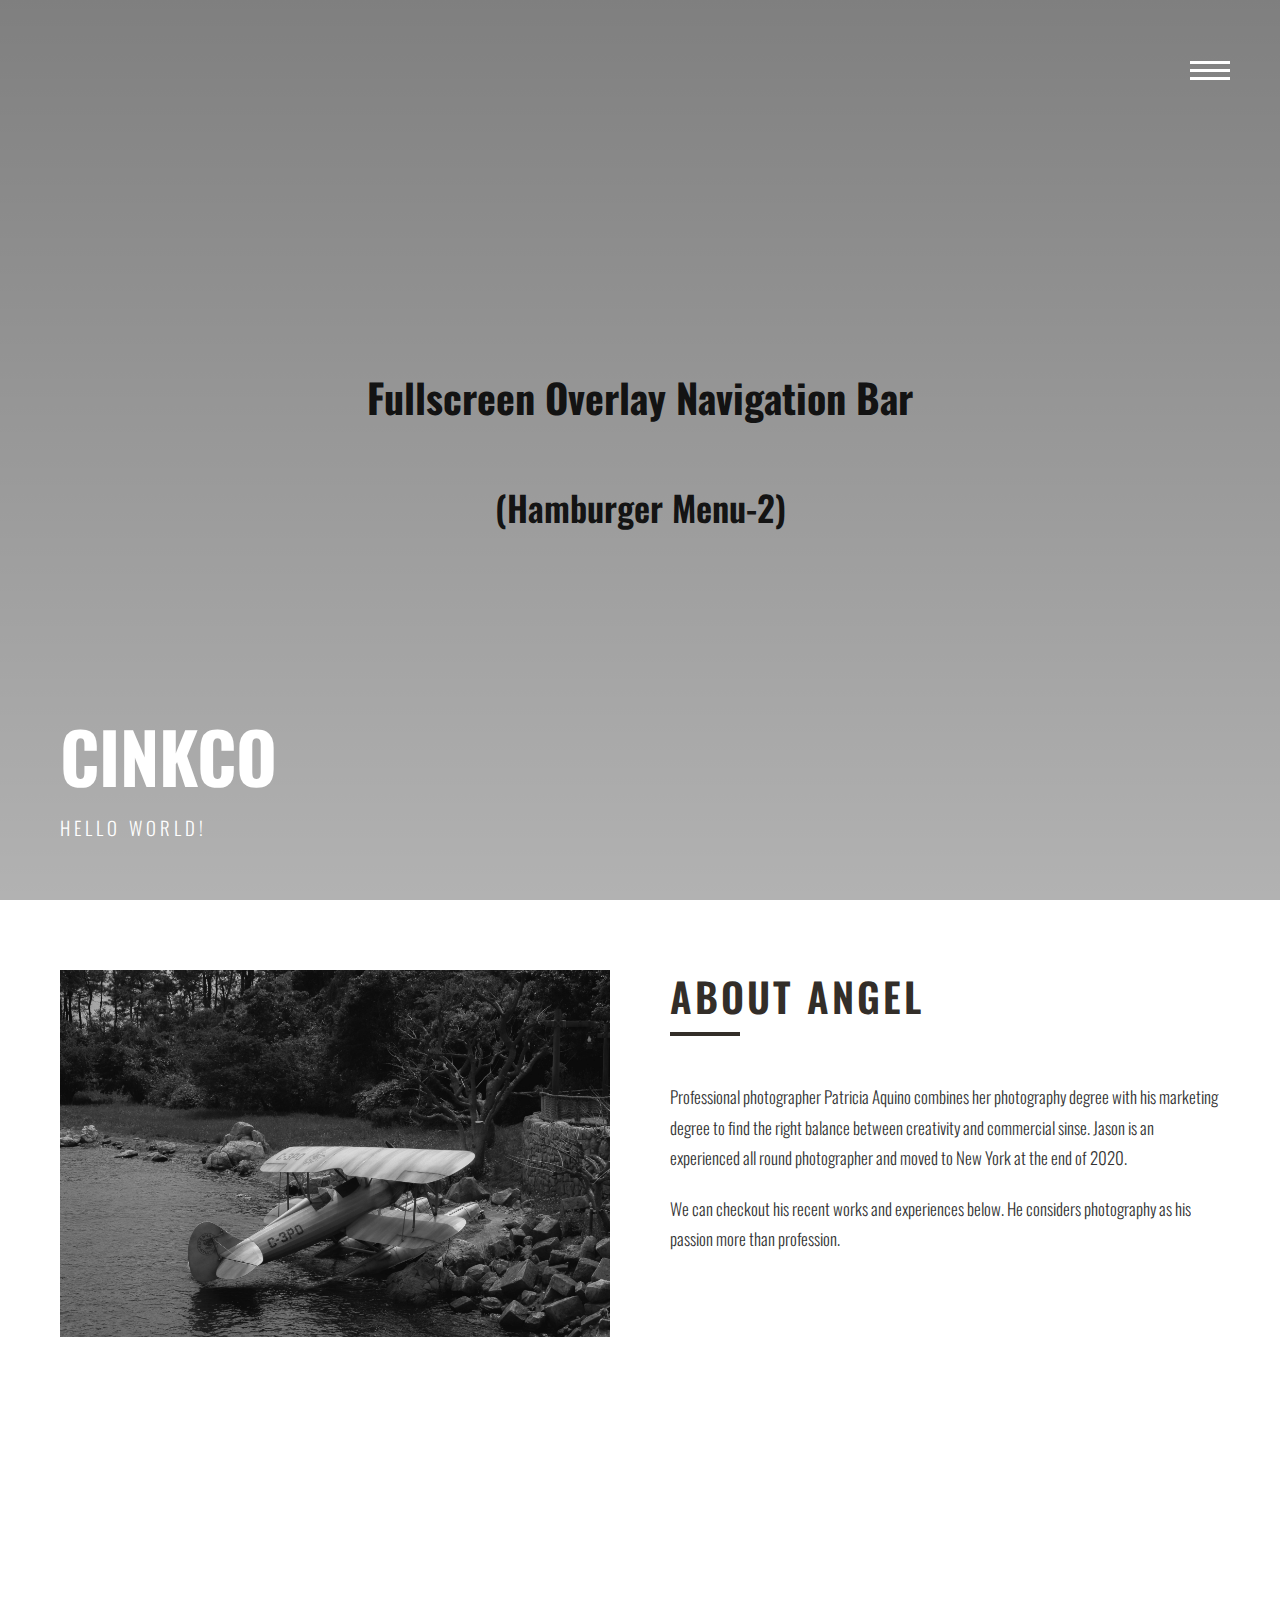
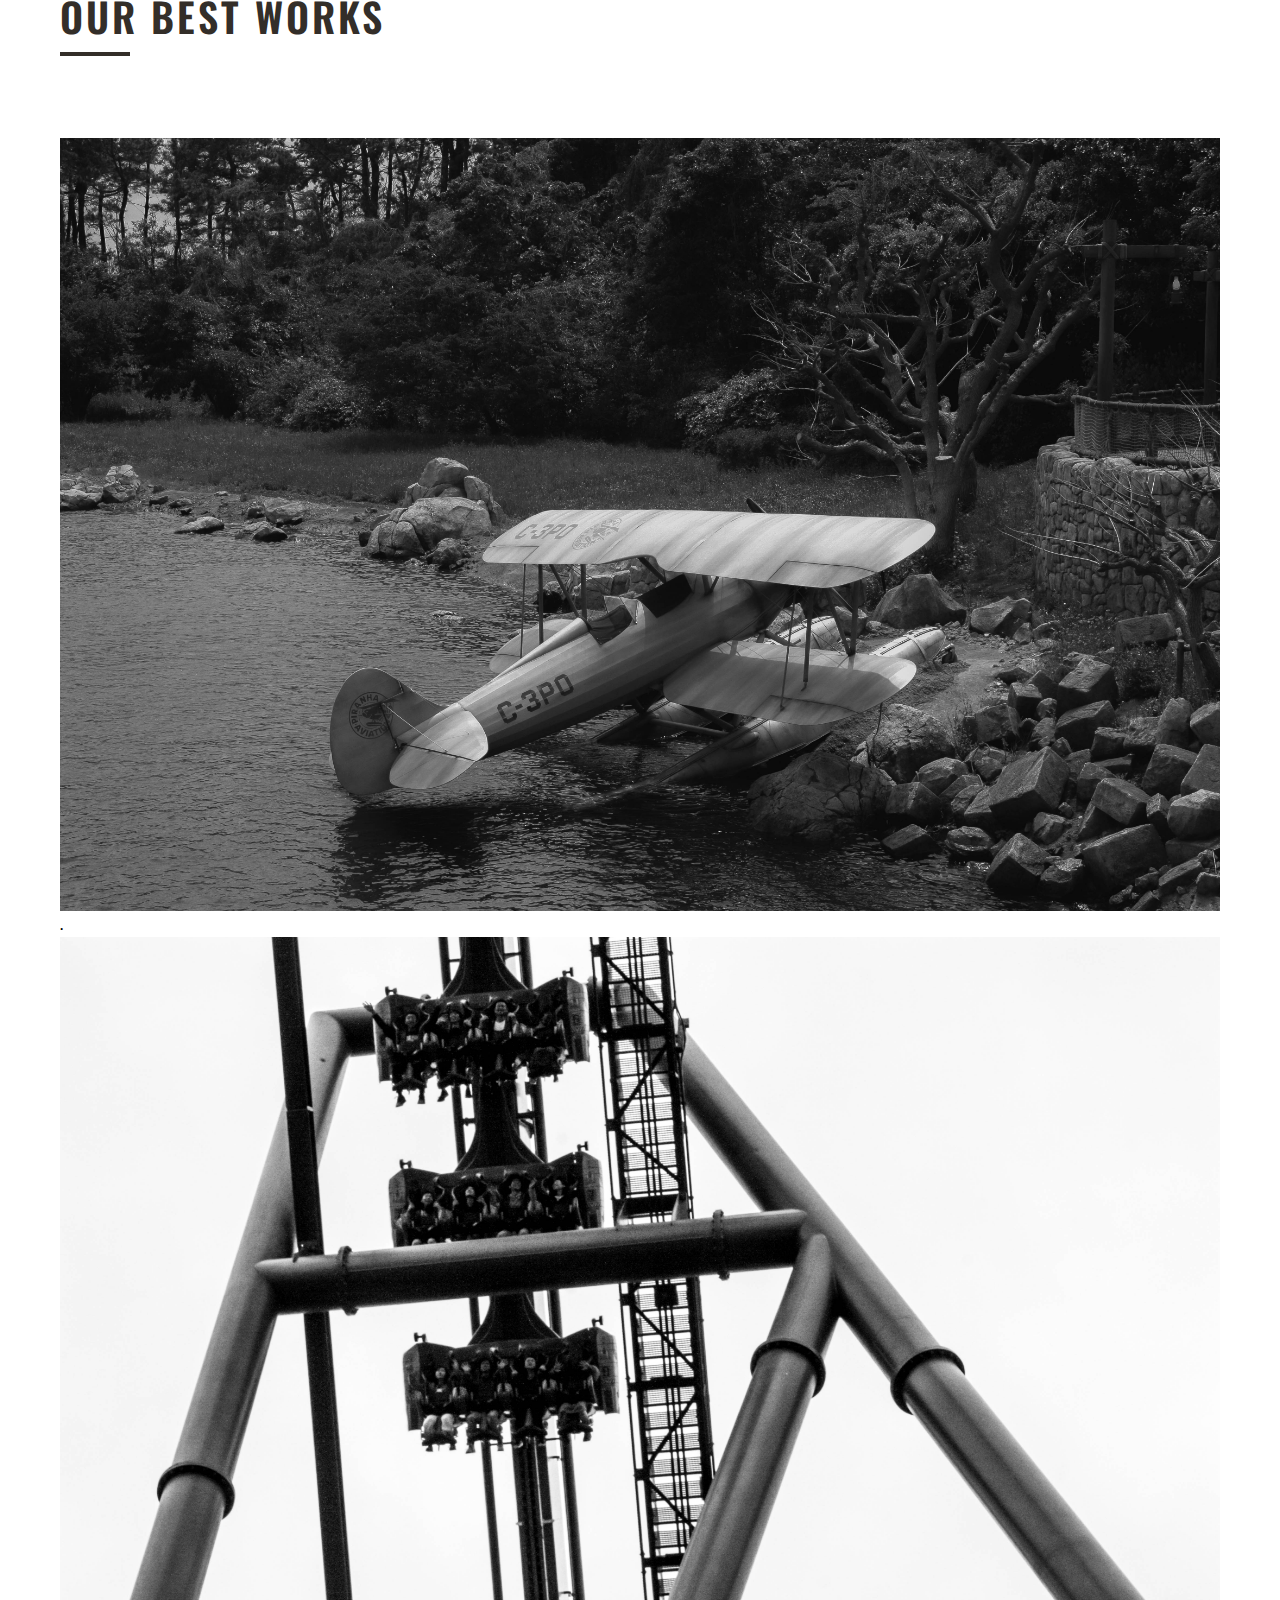
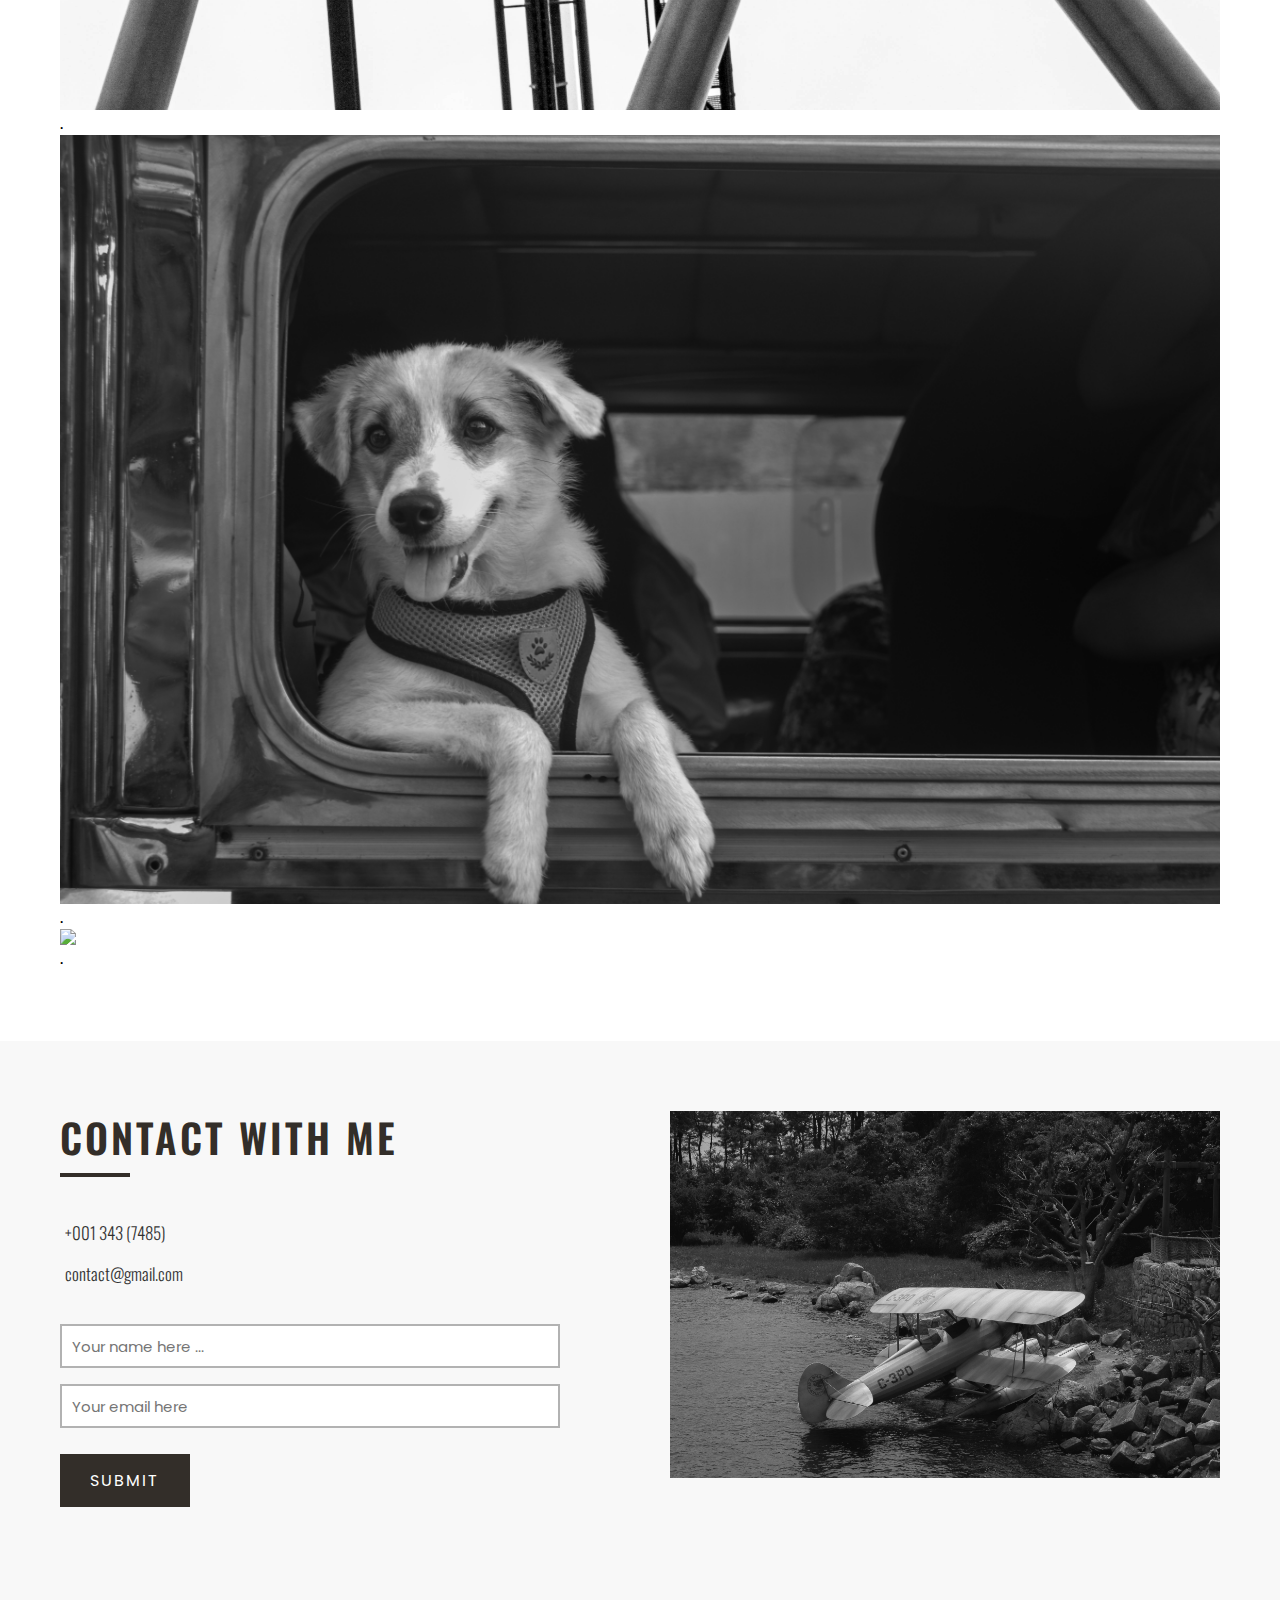
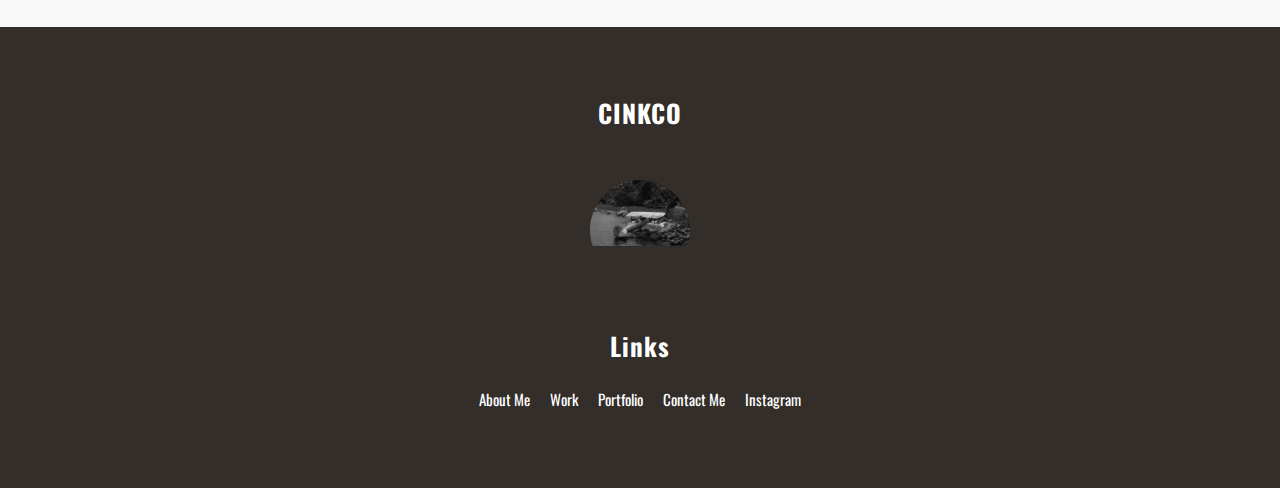
==== commit a88bcf27: "hamborger" ====
--- a/index.html
+++ b/index.html
@@ -1,25 +1,6 @@
 <!DOCTYPE html>
 <html lang="en">
 <head>
-    <!-- nav bar -->
-    <meta name="viewport" content="width=device-width,initial-scale=1, user-scalable=no">
-    <link href="https://stackpath.bootstrapcdn.com/font-awesome/4.7.0/css/font-awesome.min.css" rel="stylesheet">
-    <script src="https://code.jquery.com/jquery-3.3.1.js"></script>
-    <script type="text/javascript">
-        $(window).on('scroll',function(){
-            if($(window).scrollTop()){
-                $('nav').addClass('black');
-            }
-            else{
-                $('nav').removeClass('black');
-            }
-        })
-        /*menu button onclick function*/         $(document).ready(function(){
-            $('.menu h4').click(function(){
-                $("nav ul").toggleClass("active")
-            })
-        })
-    </script>
     <!-- hamburger -->
     <link href="https://fonts.googleapis.com/css2?family=Oswald&display=swap" rel="stylesheet">
     <link href="https://fonts.googleapis.com/css2?family=Lato&display=swap" rel="stylesheet">
@@ -34,64 +15,36 @@
     <link rel = "stylesheet" href = "css/style.css">
 </head>
 <body>
-<!--nav bar-->
-<div class="responsive-bar">
-    <div class="logo">
-        <h1 style="
-        color: white;
-        margin-top: 10px;
-        letter-spacing: 2px;
-        " >CINKCO</h1>
-    </div>
-    <div class="menu">
-        <h4>Menu</h4>
-    </div>
-</div>
-<nav>
-    <div class="logo">
-        <h1 style="
-        color: white;
-        margin-top: 10px;
-        letter-spacing: 2px;
-        " >CINKCO</h1>
-    </div>
     <!--hamburger -->
     <input type="checkbox" id="active">
     <label for="active" class="menu-btn"><span></span></label>
     <label for="active" class="close"></label>
+    
     <div class="wrapper">
+        <div class = "head-left">
+            <h1>THE TEAM</h1>
+        </div>
         <ul>
-            <li><a href="#">Home</a></li>
-            <li><a href="#">About</a></li>
-            <li><a href="#">Services</a></li>
-            <li><a href="#">Gallery</a></li>
-            <li><a href="#">Feedback</a></li>
+            <li><a href="#">AQUINO</a></li>
+            <li><a href="#">BOLANTE</a></li>
+            <li><a href="#">LAZARTE</a></li>
+            <li><a href="#">NAIFE</a></li>
+            <li><a href="#">QUIÑONES</a></li>
         </ul>
     </div>
-</nav>
-
+    <div class="content">
+        <div class="title">
+            Fullscreen Overlay Navigation Bar</div>
+        <p>
+            (Hamburger Menu-2)</p>
+    </div>
 
     <!-- header -->
     <header id = "header" class = "vh-100 flex">
         <div class = "container">
             <div class = "header-content">
-                <h3>"Life is like a camera, focus on the good times,</h3>
-                <h3 style = "margin-top: -20px;">develop from the negative."</h3>
-                <h1 style="
-                display:inline;
-                margin-right: -20px;
-                ">C</h1>
-                <h1 style="
-                display:inline;
-                color: black;
-                margin-right: -20px;
-                ">INK</h1>
-                <h1 style="
-                display:inline;
-                ">CO</h1>
-                <a href = "#about" class = "arrow-dropdown">
-                    <img src = "images/ios-arrow-dropdown.png" alt = "">
-                </a>
+                <h1>CINKCO</h1>
+                <h3>Hello World!</h3>
             </div>
         </div>
     </header>
@@ -153,9 +106,6 @@
 
                 </div>
             </div>
-            <div class = "see-container">
-                <div class="btn"><a href="scenery.html" >SEE MORE</a></div>
-            </div>
         </section>
         <!-- end of portfolio section -->
 
@@ -165,10 +115,10 @@
                 <div class = "contact-content flex">
                     <div class = "contact-left">
                         <div class="title">
-                            <h2>contact us</h2>
+                            <h2>contact with me</h2>
                         </div>
-                        <p class = "lead"><i class = "fas fa-phone-alt"></i> +08 143 2023</p>
-                        <p class = "lead"><i class = "fas fa-envelope"></i> CINKCO@gmail.com</p>
+                        <p class = "lead"><i class = "fas fa-phone-alt"></i> +001 343 (7485)</p>
+                        <p class = "lead"><i class = "fas fa-envelope"></i> contact@gmail.com</p>
                         <form action="">
                             <input type = "text" class = "form-control" placeholder="Your name here ...">
                             <input type = "email" class = "form-control" placeholder="Your email here">
@@ -177,7 +127,7 @@
                     </div>
 
                     <div class = "contact-right">
-                        <img src = "images/CINKCO-BROWN.png" alt = "contact image">
+                        <img src = "images/plane.jpg" alt = "contact image">
                     </div>
                 </div>
             </div>
@@ -188,10 +138,22 @@
 
     <!-- footer -->
     <footer id = "footer" class = "py-7">
-        <div class = "footer-container">
+        <div class = "container">
             <div class = "footer-content">
                 <div>
                     <h3>CINKCO</h3>
+                    <div><img src = "images/plane.jpg"></div>
+                </div>
+
+                <div>
+                    <h3>Links</h3>
+                    <ul class = "flex">
+                        <li><a href = "#">About Me</a></li>
+                        <li><a href = "#">Work</a></li>
+                        <li><a href = "#">Portfolio</a></li>
+                        <li><a href = "#">Contact Me</a></li>
+                        <li><a href = "#">Instagram</a></li>
+                    </ul>
                 </div>
             </div>
         </div>
--- a/css/style.css
+++ b/css/style.css
@@ -84,17 +84,12 @@
 }
 .header-content{
     padding-bottom: 4rem;
-    letter-spacing: 15px;
-    flex-direction: row;
-    white-space: nowrap;
-    flex-wrap: nowrap;
 }
 .header-content h1{
     font-size: 4.5rem;
     margin-bottom: 0;
     text-transform: uppercase;
     color: var(--light-color);
-    flex-direction: row;
 }
 .header-content h3{
     color: var(--light-color);
@@ -102,7 +97,6 @@
     letter-spacing: 4px;
     text-transform: uppercase;
     margin-top: 1.5rem;
-    flex-direction: row;
 }
 .social-links{
     display: flex;
@@ -143,7 +137,6 @@
 }
 .title{
     margin-bottom: 5rem;
-    flex-direction: row;
 }
 .title h2{
     text-transform: uppercase;
@@ -187,28 +180,6 @@
 .portfolio-grid > div:hover{
     transform: scale(0.9);
 }
-.see-container{
-    max-width: 1200px;
-    margin: 0 auto;
-    padding: 0 2rem;
-    text-align: center;
-}
-.btn a{
-    display: inline;
-    background-color: #C69749;
-    border: 2px solid #000;
-    padding: 9px 28px;
-    border-radius: 30px;
-    line-height: 1.3;
-    color: #000;
-    font-weight: 500;
-}
-.btn:hover a{
-    background: #000;
-    color: #C69749;
-    border: 2px solid transparent;
-    transition: .4s;
-}
 
 /* contact */
 #contact{
@@ -283,7 +254,6 @@
 }
 .footer-content{
     text-align: center;
-    margin-bottom: 2px;
 }
 .footer-content h3{
     color: var(--light-color);
@@ -314,10 +284,6 @@
     margin: 5rem auto;
     border-radius: 50%;
 }
-.footer-container {
-    max-width: 1200px;
-    height: -500px;
-}
 
 
 /* Media Queries */
@@ -373,7 +339,7 @@
     }
     .contact-right{
         padding-left: 3rem;
-        width: 33%;
+        width: 50%;
     }
     .contact-left{
         width: 50%;
@@ -409,7 +375,8 @@
     margin: 0;
     padding: 0;
     box-sizing: border-box;
-    font-family: 'Oswald', sans-serif;  
+    font-family: 'Lato', sans-serif;
+    font-family: 'Oswald', sans-serif;
     
 }
 .wrapper{
@@ -435,8 +402,8 @@
     z-index: 2;
     right: 20px;
     /*left: 20px; */
-    top: 0px;
-    height: 75px;
+    top: 20px;
+    height: 100px;
     width: 100px;
     text-align: center;
     line-height: 50px;
@@ -490,52 +457,53 @@
 }
 .wrapper ul{
     position: absolute;
-    top: 60%;
+    top: 70%;
     left: 50%;
     height: 90%;
     transform: translate(-50%, -50%);
     list-style: none;
-    text-align: center;
+}
+.wrapper h1{
+    color: #fff;
+    font-size: 75px;
+    letter-spacing: 15px;
+    position: absolute;
+    margin-left: -30px ;
+    bottom: 35%;
+    transform: rotate(270deg);
 }
 .wrapper ul li{
     height: 10%;
     margin: 15px 0;
-}
-.wrapper ul li a{
+    text-align: center;
+}
+.wrapper ul li a{ /*for last names*/
+    object-position: bottom;
     text-decoration: none;
     font-size: 30px;
     font-weight: 500;
-    padding: 5px 30px;
     color: #fff;
-    border-radius: 50px;
-    position: absolute;
     line-height: 50px;
     margin: 5px 30px;
     opacity: 0;
-    transition: all 0.3s ease;
-    transition: transform .6s cubic-bezier(0.215, 0.61, 0.355, 1);
-}
+}
+/*for the animated line*/
 .wrapper ul li a:after{
-    position: absolute;
-    content: "";
-    background: #fff;
-    /*background: linear-gradient(#14ffe9, #ffeb3b, #ff00e0);*/
-    /*background: linear-gradient(375deg, #1cc7d0, #2ede98);*/
-    width: 100%;
-    height: 100%;
+    content:"";
+    position: absolute;
     left: 0;
-    top: 0;
-    border-radius: 50px;
-    transform: scaleY(0);
-    z-index: -1;
-    transition: transform 0.3s ease;
+    width: 0;
+    margin-top: 50px;
+    height: 1px;
+    background-color:#C69749;
 }
 .wrapper ul li a:hover:after{
-    transform: scaleY(1);
-}
-.wrapper ul li a:hover{
-    color: #1a73e8;
-}
+    width:100%;
+    left: 50%; 
+    transform: translate(-50%, 0); 
+    transition: width 0.18s ease-out;    
+}
+/**/
 input[type="checkbox"]{
     display: none;
 }
@@ -575,7 +543,7 @@
 
 /* TRIAL EFFECT */
 
-.container-effect{
+/*.container-effect{
     display: flex;
     width: 100%;
     padding: 4% 2%;
@@ -612,168 +580,4 @@
     width: 100%;
     height: 100%;
   }
-
-  /* nav bar */
-body{
-    margin: 0;
-    padding: 0;
-    font-family: sans-serif;
-}
-.responsive-bar{
-    display: none;
-}
-nav{
-    width: 100%;
-    position: fixed;
-    top: 0;
-    left: 0;
-    height: 100px;
-    padding: 10px 100px;
-    box-sizing: border-box;
-    transition: .5s;
-}
-nav.black{
-    background: rgba(0,0,0,0.8);
-    height: 80px;
-    padding: 10px 50px;
-}
-nav .logo{
-    float: left;
-    color: #fff;
-}
-nav .logo img{
-    height: 80px;
-    transition: .5s;
-}
-nav.black .logo img{
-    height: 60px;
-    color: #fff;
-}
-nav > ul{
-    width: 80%;
-    margin: 0 auto;
-    padding: 0;
-    float: right;
-}
-nav > ul > li{
-    list-style: none;
-    display: inline-block;
-}
-nav > ul > li > a:hover{
-    background: #f00;
-    color: #fff;
-}
-nav > ul > li > a{
-    color: #262626;
-    text-decoration: none;
-    text-transform: uppercase; /*for capitalisation of letters */
-    line-height: 80px;
-    padding: 5px 20px;
-    transition: .5s;
-}
-nav.black > ul > li > a{
-    color: #fff;
-    line-height: 60px;
-}
-
-section.sec1{
-    width: 100%;
-    height: 100vh;
-    background: url(https://images.pexels.com/photos/276517/pexels-photo-276517.jpeg?auto=compress&cs=tinysrgb&dpr=2&h=650&w=940);
-    background-size: cover;
-}
-section.content{
-    margin: 0;
-    padding: 0;
-    font-size: 1.1em;
-}
-section.sec2{
-    width: 100%;
-    height: 100vh;
-    background: url(https://images.pexels.com/photos/276517/pexels-photo-276517.jpeg?auto=compress&cs=tinysrgb&dpr=2&h=650&w=940);
-    background-size: cover;
-}
-@media(max-width:768px){
-    .responsive-bar{
-        display: block;
-        width: 100%;
-        height: 60px;
-        background: #262626;
-        position: fixed;
-        top: 0;
-        left: 0;
-        padding: 5px 20px;
-        box-sizing: border-box;
-        z-index: 1;
-    }
-    .responsive-bar .logo img{
-        float: left;
-        height: 50px;
-    }
-    .responsive-bar .menu h4{
-        float: right;
-        color: #fff;
-        margin: 0;
-        padding: 0;
-        line-height: 50px;
-        cursor: pointer;
-        text-transform: uppercase;
-    }
-    nav{
-        padding: 0;
-    }
-    nav,
-    nav.black{
-        background: #262626;
-        height: 60px;
-        padding: 0;
-    }
-    nav .logo{
-        display: none;
-    }
-    nav ul{
-        position: absolute;
-        width: 100%;
-        top: 60px;
-        left: 0;
-        background: #262626;
-        float: none;
-        display: none;
-    }
-    nav ul.active{
-        display: block;
-    }
-    nav ul li{
-        width: 100%;
-    }
-    nav ul li a{
-        display: block;
-        padding: 0;
-        width: 100%;
-        text-align: center;
-        line-height: 30px !important;
-        color: #fff;
-
-    }
-
-    nav > ul{
-        width: 100%;
-        display: none;
-    }
-    nav > ul > li{
-        display: block;
-        text-align: center;
-    }
-    .active{
-        display: block;
-    }
-}
    
-
-/* arrow button */
-.arrow-dropdown{
-    width: 50px;
-    display: inline-block;
-    margin-top: 1rem;
-    transition: var(--transition);
-}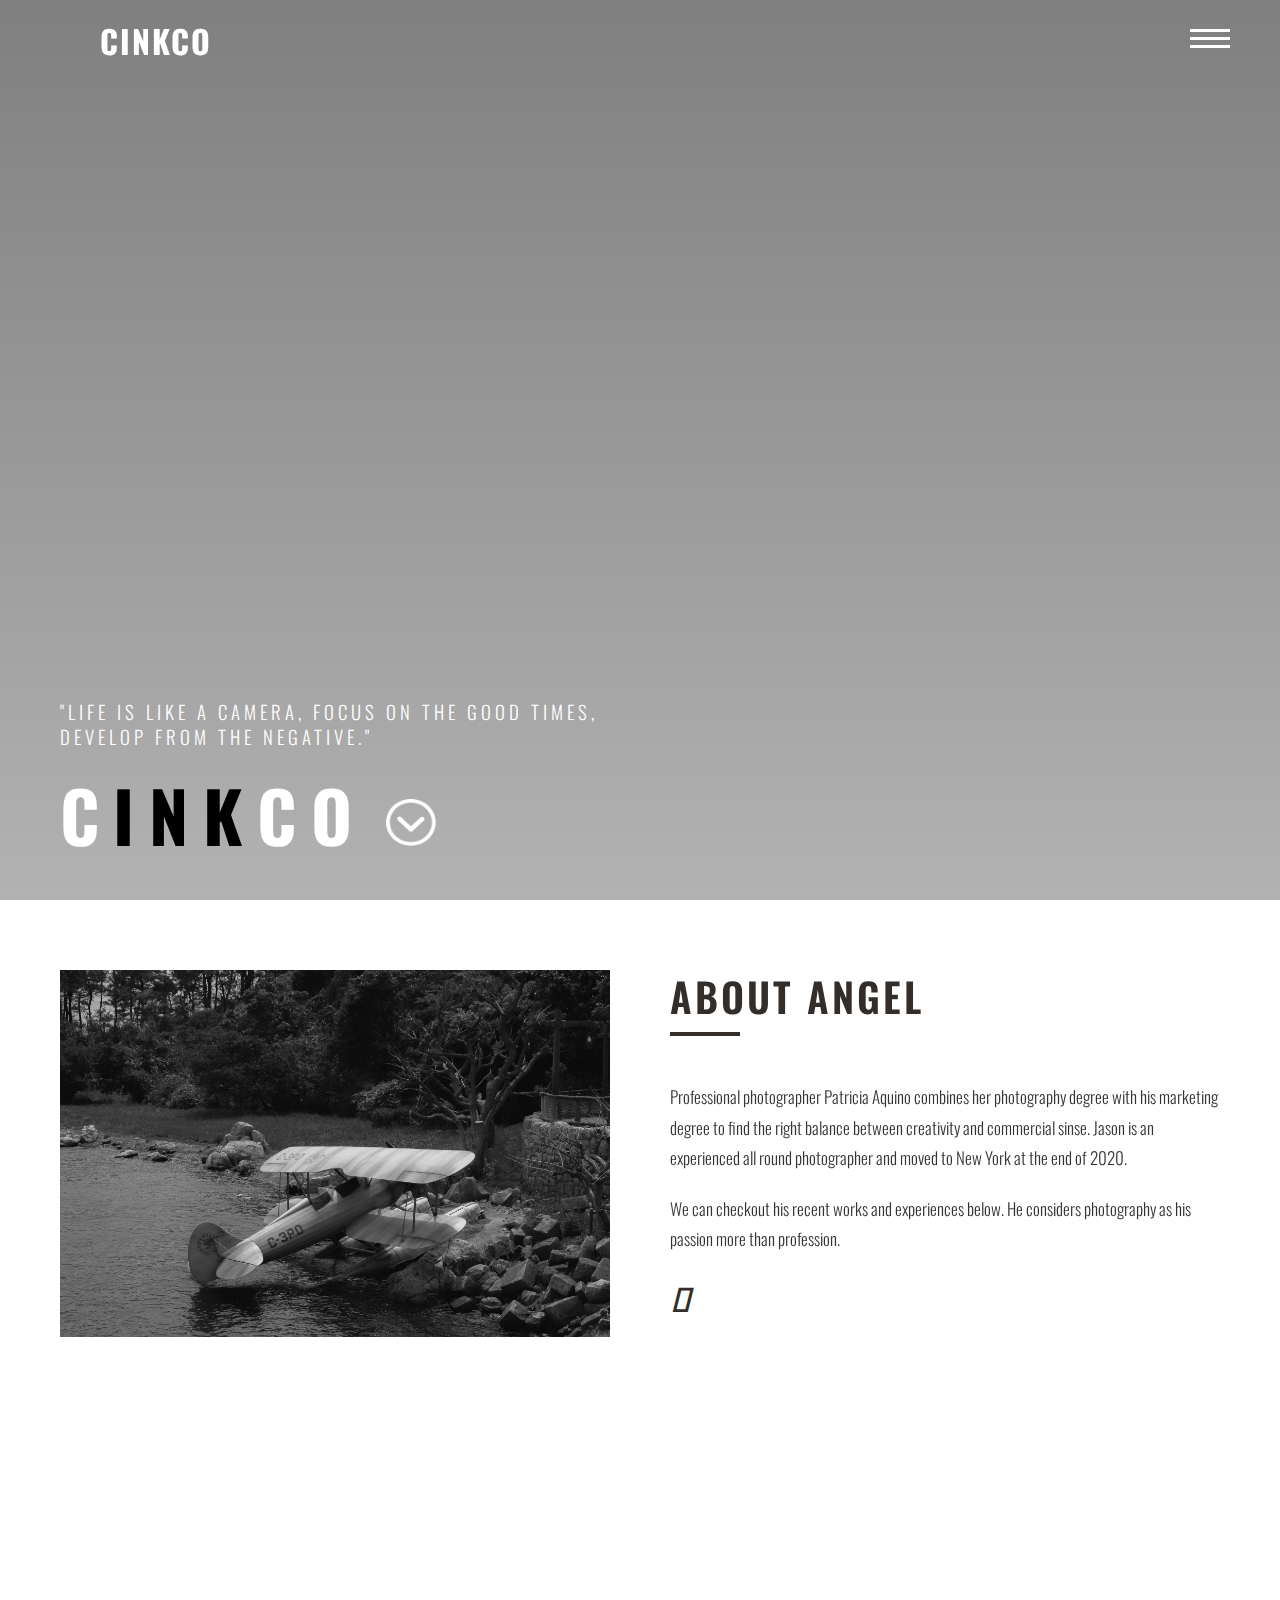
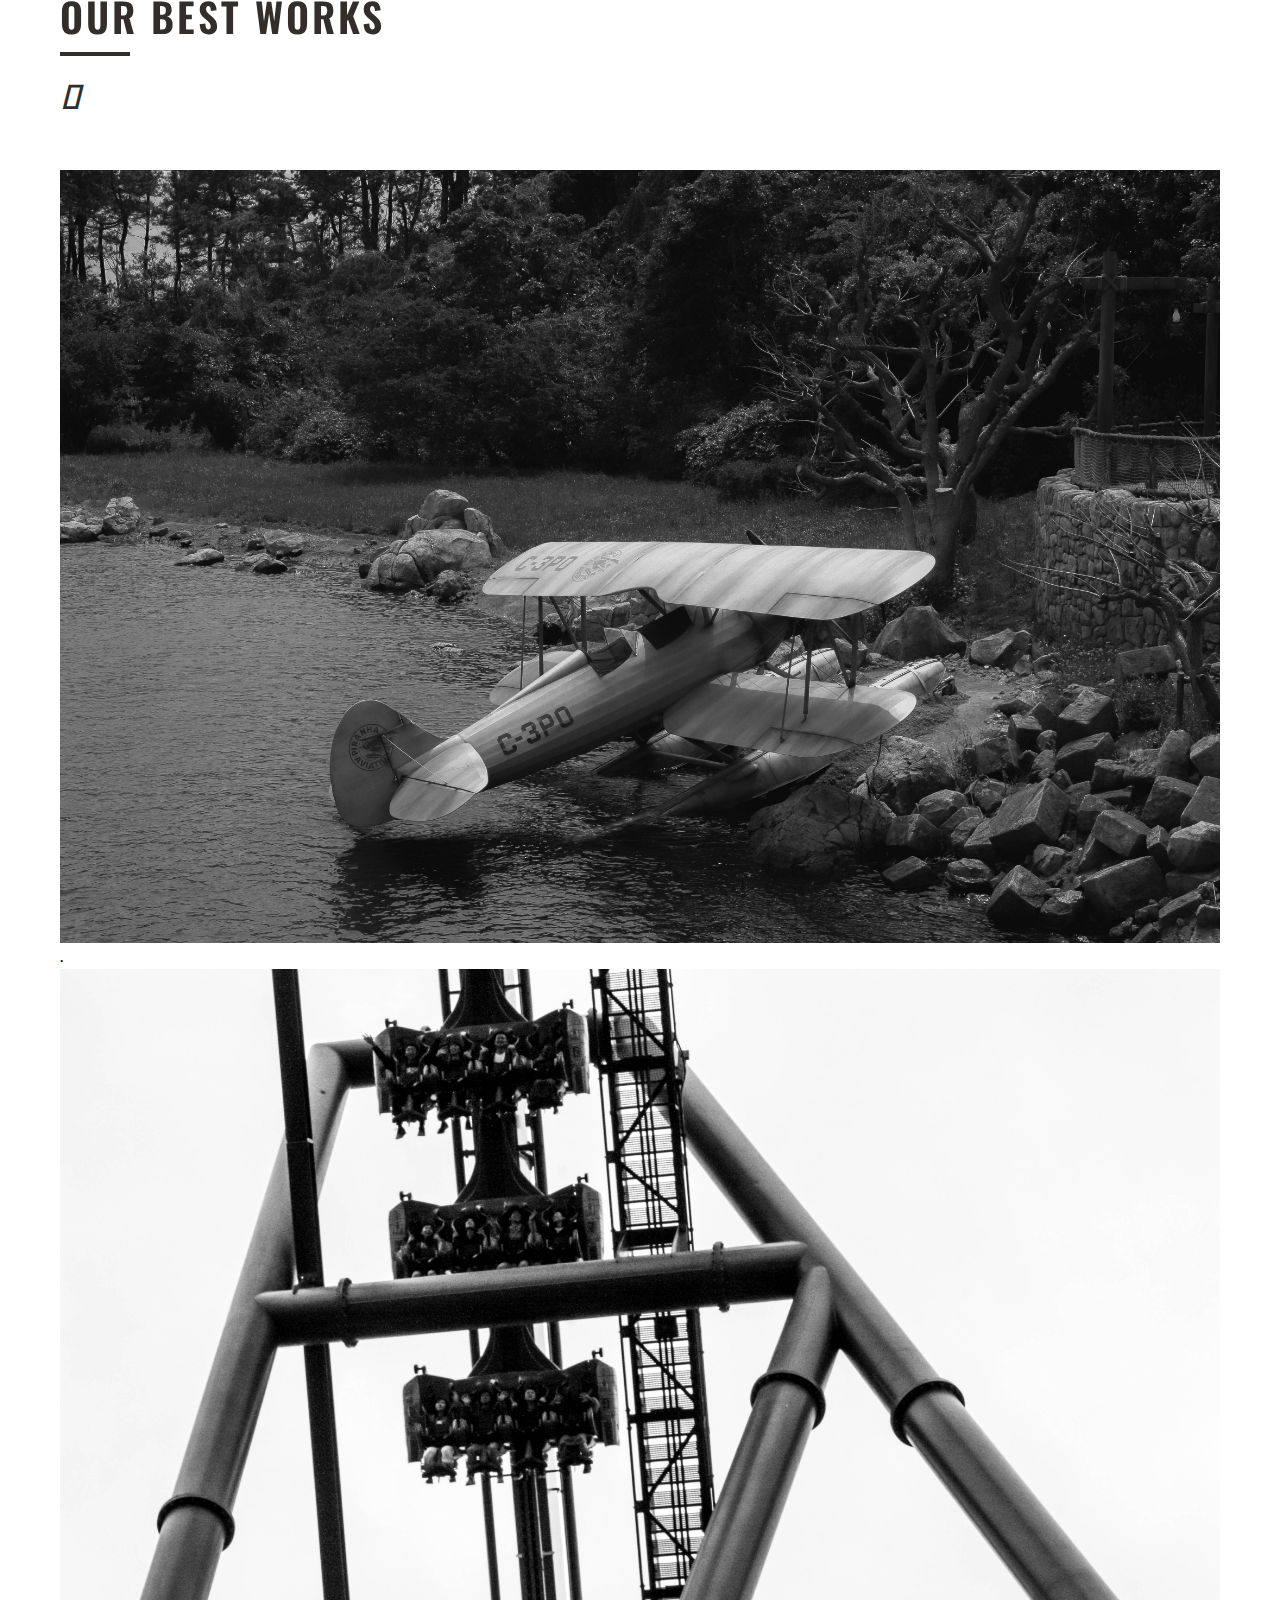
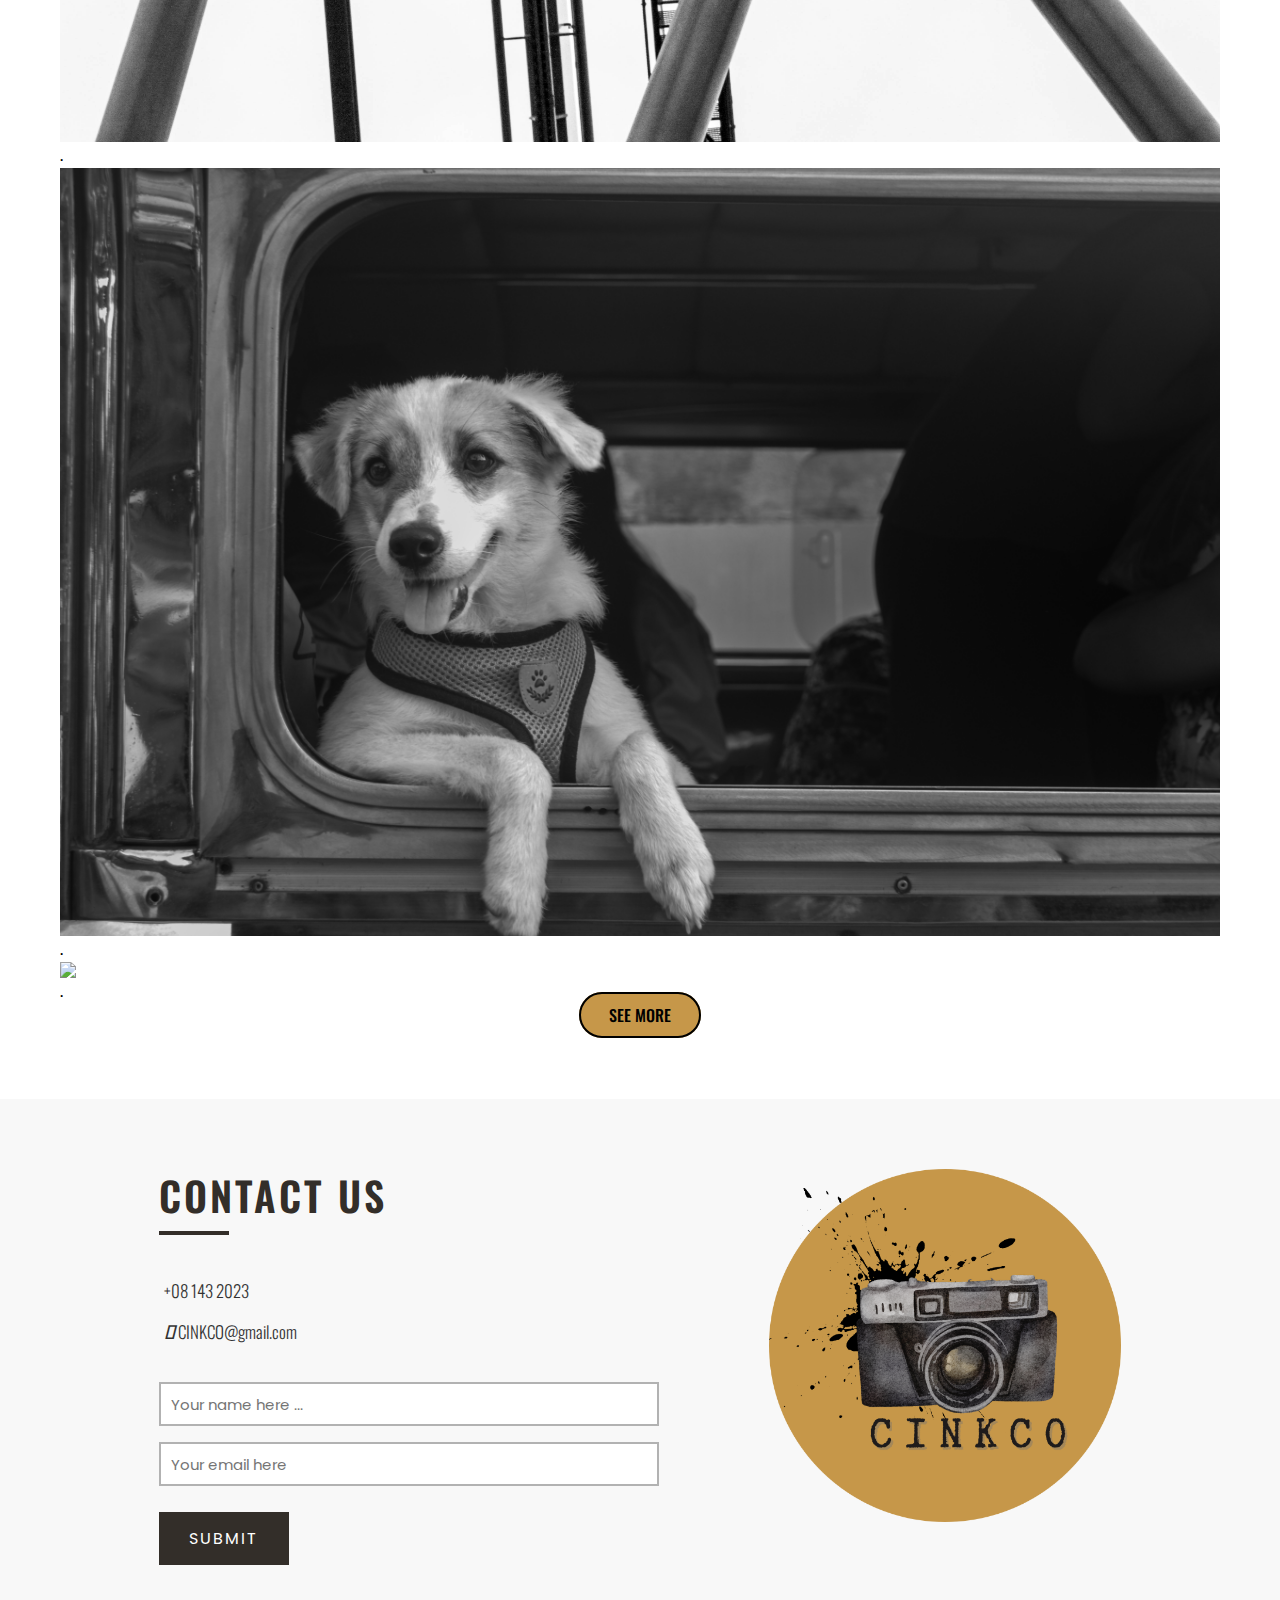
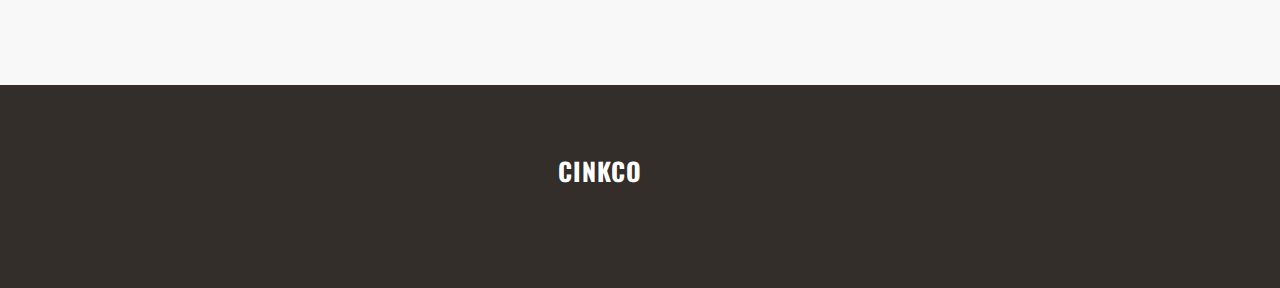
==== commit 6c043ec2: "hamborger_update" ====
--- a/index.html
+++ b/index.html
@@ -1,6 +1,25 @@
 <!DOCTYPE html>
 <html lang="en">
 <head>
+    <!-- nav bar -->
+    <meta name="viewport" content="width=device-width,initial-scale=1, user-scalable=no">
+    <link href="https://stackpath.bootstrapcdn.com/font-awesome/4.7.0/css/font-awesome.min.css" rel="stylesheet">
+    <script src="https://code.jquery.com/jquery-3.3.1.js"></script>
+    <script type="text/javascript">
+        $(window).on('scroll',function(){
+            if($(window).scrollTop()){
+                $('nav').addClass('black');
+            }
+            else{
+                $('nav').removeClass('black');
+            }
+        })
+        /*menu button onclick function*/         $(document).ready(function(){
+            $('.menu h4').click(function(){
+                $("nav ul").toggleClass("active")
+            })
+        })
+    </script>
     <!-- hamburger -->
     <link href="https://fonts.googleapis.com/css2?family=Oswald&display=swap" rel="stylesheet">
     <link href="https://fonts.googleapis.com/css2?family=Lato&display=swap" rel="stylesheet">
@@ -15,11 +34,31 @@
     <link rel = "stylesheet" href = "css/style.css">
 </head>
 <body>
+<!--nav bar-->
+<div class="responsive-bar">
+    <div class="logo">
+        <h1 style="
+        color: white;
+        margin-top: 10px;
+        letter-spacing: 2px;
+        " >CINKCO</h1>
+    </div>
+    <div class="menu">
+        <h4>Menu</h4>
+    </div>
+</div>
+<nav>
+    <div class="logo">
+        <h1 style="
+        color: white;
+        margin-top: 10px;
+        letter-spacing: 2px;
+        " >CINKCO</h1>
+    </div>
     <!--hamburger -->
     <input type="checkbox" id="active">
     <label for="active" class="menu-btn"><span></span></label>
     <label for="active" class="close"></label>
-    
     <div class="wrapper">
         <div class = "head-left">
             <h1>THE TEAM</h1>
@@ -32,19 +71,30 @@
             <li><a href="#">QUIÑONES</a></li>
         </ul>
     </div>
-    <div class="content">
-        <div class="title">
-            Fullscreen Overlay Navigation Bar</div>
-        <p>
-            (Hamburger Menu-2)</p>
-    </div>
+</nav>
+
 
     <!-- header -->
     <header id = "header" class = "vh-100 flex">
         <div class = "container">
             <div class = "header-content">
-                <h1>CINKCO</h1>
-                <h3>Hello World!</h3>
+                <h3>"Life is like a camera, focus on the good times,</h3>
+                <h3 style = "margin-top: -20px;">develop from the negative."</h3>
+                <h1 style="
+                display:inline;
+                margin-right: -20px;
+                ">C</h1>
+                <h1 style="
+                display:inline;
+                color: black;
+                margin-right: -20px;
+                ">INK</h1>
+                <h1 style="
+                display:inline;
+                ">CO</h1>
+                <a href = "#about" class = "arrow-dropdown">
+                    <img src = "images/ios-arrow-dropdown.png" alt = "">
+                </a>
             </div>
         </div>
     </header>
@@ -106,6 +156,9 @@
 
                 </div>
             </div>
+            <div class = "see-container">
+                <div class="btn"><a href="scenery.html">SEE MORE</a></div>
+            </div>
         </section>
         <!-- end of portfolio section -->
 
@@ -115,10 +168,10 @@
                 <div class = "contact-content flex">
                     <div class = "contact-left">
                         <div class="title">
-                            <h2>contact with me</h2>
-                        </div>
-                        <p class = "lead"><i class = "fas fa-phone-alt"></i> +001 343 (7485)</p>
-                        <p class = "lead"><i class = "fas fa-envelope"></i> contact@gmail.com</p>
+                            <h2>contact us</h2>
+                        </div>
+                        <p class = "lead"><i class = "fas fa-phone-alt"></i> +08 143 2023</p>
+                        <p class = "lead"><i class = "fas fa-envelope"></i> CINKCO@gmail.com</p>
                         <form action="">
                             <input type = "text" class = "form-control" placeholder="Your name here ...">
                             <input type = "email" class = "form-control" placeholder="Your email here">
@@ -127,7 +180,7 @@
                     </div>
 
                     <div class = "contact-right">
-                        <img src = "images/plane.jpg" alt = "contact image">
+                        <img src = "images/CINKCO-BROWN.png" alt = "contact image">
                     </div>
                 </div>
             </div>
@@ -138,22 +191,10 @@
 
     <!-- footer -->
     <footer id = "footer" class = "py-7">
-        <div class = "container">
+        <div class = "footer-container">
             <div class = "footer-content">
                 <div>
                     <h3>CINKCO</h3>
-                    <div><img src = "images/plane.jpg"></div>
-                </div>
-
-                <div>
-                    <h3>Links</h3>
-                    <ul class = "flex">
-                        <li><a href = "#">About Me</a></li>
-                        <li><a href = "#">Work</a></li>
-                        <li><a href = "#">Portfolio</a></li>
-                        <li><a href = "#">Contact Me</a></li>
-                        <li><a href = "#">Instagram</a></li>
-                    </ul>
                 </div>
             </div>
         </div>
--- a/css/style.css
+++ b/css/style.css
@@ -84,12 +84,17 @@
 }
 .header-content{
     padding-bottom: 4rem;
+    letter-spacing: 15px;
+    flex-direction: row;
+    white-space: nowrap;
+    flex-wrap: nowrap;
 }
 .header-content h1{
     font-size: 4.5rem;
     margin-bottom: 0;
     text-transform: uppercase;
     color: var(--light-color);
+    flex-direction: row;
 }
 .header-content h3{
     color: var(--light-color);
@@ -97,6 +102,7 @@
     letter-spacing: 4px;
     text-transform: uppercase;
     margin-top: 1.5rem;
+    flex-direction: row;
 }
 .social-links{
     display: flex;
@@ -137,6 +143,7 @@
 }
 .title{
     margin-bottom: 5rem;
+    flex-direction: row;
 }
 .title h2{
     text-transform: uppercase;
@@ -180,6 +187,28 @@
 .portfolio-grid > div:hover{
     transform: scale(0.9);
 }
+.see-container{
+    max-width: 1200px;
+    margin: 0 auto;
+    padding: 0 2rem;
+    text-align: center;
+}
+.btn a{
+    display: inline;
+    background-color: #C69749;
+    border: 2px solid #000;
+    padding: 9px 28px;
+    border-radius: 30px;
+    line-height: 1.3;
+    color: #000;
+    font-weight: 500;
+}
+.btn:hover a{
+    background: #000;
+    color: #C69749;
+    border: 2px solid transparent;
+    transition: .4s;
+}
 
 /* contact */
 #contact{
@@ -254,6 +283,7 @@
 }
 .footer-content{
     text-align: center;
+    margin-bottom: 2px;
 }
 .footer-content h3{
     color: var(--light-color);
@@ -284,6 +314,10 @@
     margin: 5rem auto;
     border-radius: 50%;
 }
+.footer-container {
+    max-width: 1200px;
+    height: -500px;
+}
 
 
 /* Media Queries */
@@ -339,7 +373,7 @@
     }
     .contact-right{
         padding-left: 3rem;
-        width: 50%;
+        width: 33%;
     }
     .contact-left{
         width: 50%;
@@ -375,8 +409,7 @@
     margin: 0;
     padding: 0;
     box-sizing: border-box;
-    font-family: 'Lato', sans-serif;
-    font-family: 'Oswald', sans-serif;
+    font-family: 'Oswald', sans-serif;  
     
 }
 .wrapper{
@@ -402,8 +435,8 @@
     z-index: 2;
     right: 20px;
     /*left: 20px; */
-    top: 20px;
-    height: 100px;
+    top: 0px;
+    height: 75px;
     width: 100px;
     text-align: center;
     line-height: 50px;
@@ -464,11 +497,11 @@
     list-style: none;
 }
 .wrapper h1{
-    color: #fff;
+    color: #888888;
     font-size: 75px;
     letter-spacing: 15px;
     position: absolute;
-    margin-left: -30px ;
+    margin-left: -30px;
     bottom: 35%;
     transform: rotate(270deg);
 }
@@ -487,23 +520,24 @@
     margin: 5px 30px;
     opacity: 0;
 }
-/*for the animated line*/
-.wrapper ul li a:after{
-    content:"";
+.wrapper ul li a:after{ /*for the animated line*/
     position: absolute;
+    content: "";
+    background: #C69749;
+    width: 0;
+    height: 0.5%;
     left: 0;
-    width: 0;
     margin-top: 50px;
-    height: 1px;
-    background-color:#C69749;
 }
 .wrapper ul li a:hover:after{
-    width:100%;
-    left: 50%; 
-    transform: translate(-50%, 0); 
-    transition: width 0.18s ease-out;    
-}
-/**/
+    width: 100%;
+    left: 50%;
+    transform: translate(-50%, 0);
+    transition: width 0.18s ease-out;
+}
+.wrapper ul li a:hover{
+    color: #C69749;
+}
 input[type="checkbox"]{
     display: none;
 }
@@ -542,8 +576,8 @@
 
 
 /* TRIAL EFFECT */
-
-/*.container-effect{
+/*
+.container-effect{
     display: flex;
     width: 100%;
     padding: 4% 2%;
@@ -579,5 +613,168 @@
   .box:hover > img {
     width: 100%;
     height: 100%;
-  }
-   
+  }*/
+
+  /* nav bar */
+body{
+    margin: 0;
+    padding: 0;
+    font-family: sans-serif;
+}
+.responsive-bar{
+    display: none;
+}
+nav{
+    width: 100%;
+    position: fixed;
+    top: 0;
+    left: 0;
+    height: 100px;
+    padding: 10px 100px;
+    box-sizing: border-box;
+    transition: .5s;
+}
+nav.black{
+    background: rgba(0,0,0,0.8);
+    height: 80px;
+    padding: 10px 50px;
+}
+nav .logo{
+    float: left;
+    color: #fff;
+}
+nav .logo img{
+    height: 80px;
+    transition: .5s;
+}
+nav.black .logo img{
+    height: 60px;
+    color: #fff;
+}
+nav > ul{
+    width: 80%;
+    margin: 0 auto;
+    padding: 0;
+    float: right;
+}
+nav > ul > li{
+    list-style: none;
+    display: inline-block;
+}
+nav > ul > li > a:hover{
+    background: #f00;
+    color: #fff;
+}
+nav > ul > li > a{
+    color: #262626;
+    text-decoration: none;
+    text-transform: uppercase; /*for capitalisation of letters */
+    line-height: 80px;
+    padding: 5px 20px;
+    transition: .5s;
+}
+nav.black > ul > li > a{
+    color: #fff;
+    line-height: 60px;
+}
+
+section.sec1{
+    width: 100%;
+    height: 100vh;
+    background: url(https://images.pexels.com/photos/276517/pexels-photo-276517.jpeg?auto=compress&cs=tinysrgb&dpr=2&h=650&w=940);
+    background-size: cover;
+}
+section.content{
+    margin: 0;
+    padding: 0;
+    font-size: 1.1em;
+}
+section.sec2{
+    width: 100%;
+    height: 100vh;
+    background: url(https://images.pexels.com/photos/276517/pexels-photo-276517.jpeg?auto=compress&cs=tinysrgb&dpr=2&h=650&w=940);
+    background-size: cover;
+}
+@media(max-width:768px){
+    .responsive-bar{
+        display: block;
+        width: 100%;
+        height: 60px;
+        background: #262626;
+        position: fixed;
+        top: 0;
+        left: 0;
+        padding: 5px 20px;
+        box-sizing: border-box;
+        z-index: 1;
+    }
+    .responsive-bar .logo img{
+        float: left;
+        height: 50px;
+    }
+    .responsive-bar .menu h4{
+        float: right;
+        color: #fff;
+        margin: 0;
+        padding: 0;
+        line-height: 50px;
+        cursor: pointer;
+        text-transform: uppercase;
+    }
+    nav{
+        padding: 0;
+    }
+    nav,
+    nav.black{
+        background: #262626;
+        height: 60px;
+        padding: 0;
+    }
+    nav .logo{
+        display: none;
+    }
+    nav ul{
+        position: absolute;
+        width: 100%;
+        top: 60px;
+        left: 0;
+        background: #262626;
+        float: none;
+        display: none;
+    }
+    nav ul.active{
+        display: block;
+    }
+    nav ul li{
+        width: 100%;
+    }
+    nav ul li a{
+        display: block;
+        padding: 0;
+        width: 100%;
+        text-align: center;
+        line-height: 30px !important;
+        color: #fff;
+
+    }
+
+    nav > ul{
+        width: 100%;
+        display: none;
+    }
+    nav > ul > li{
+        display: block;
+        text-align: center;
+    }
+    .active{
+        display: block;
+    }
+}
+
+/* arrow button */
+.arrow-dropdown{
+    width: 50px;
+    display: inline-block;
+    margin-top: 1rem;
+    transition: var(--transition);
+}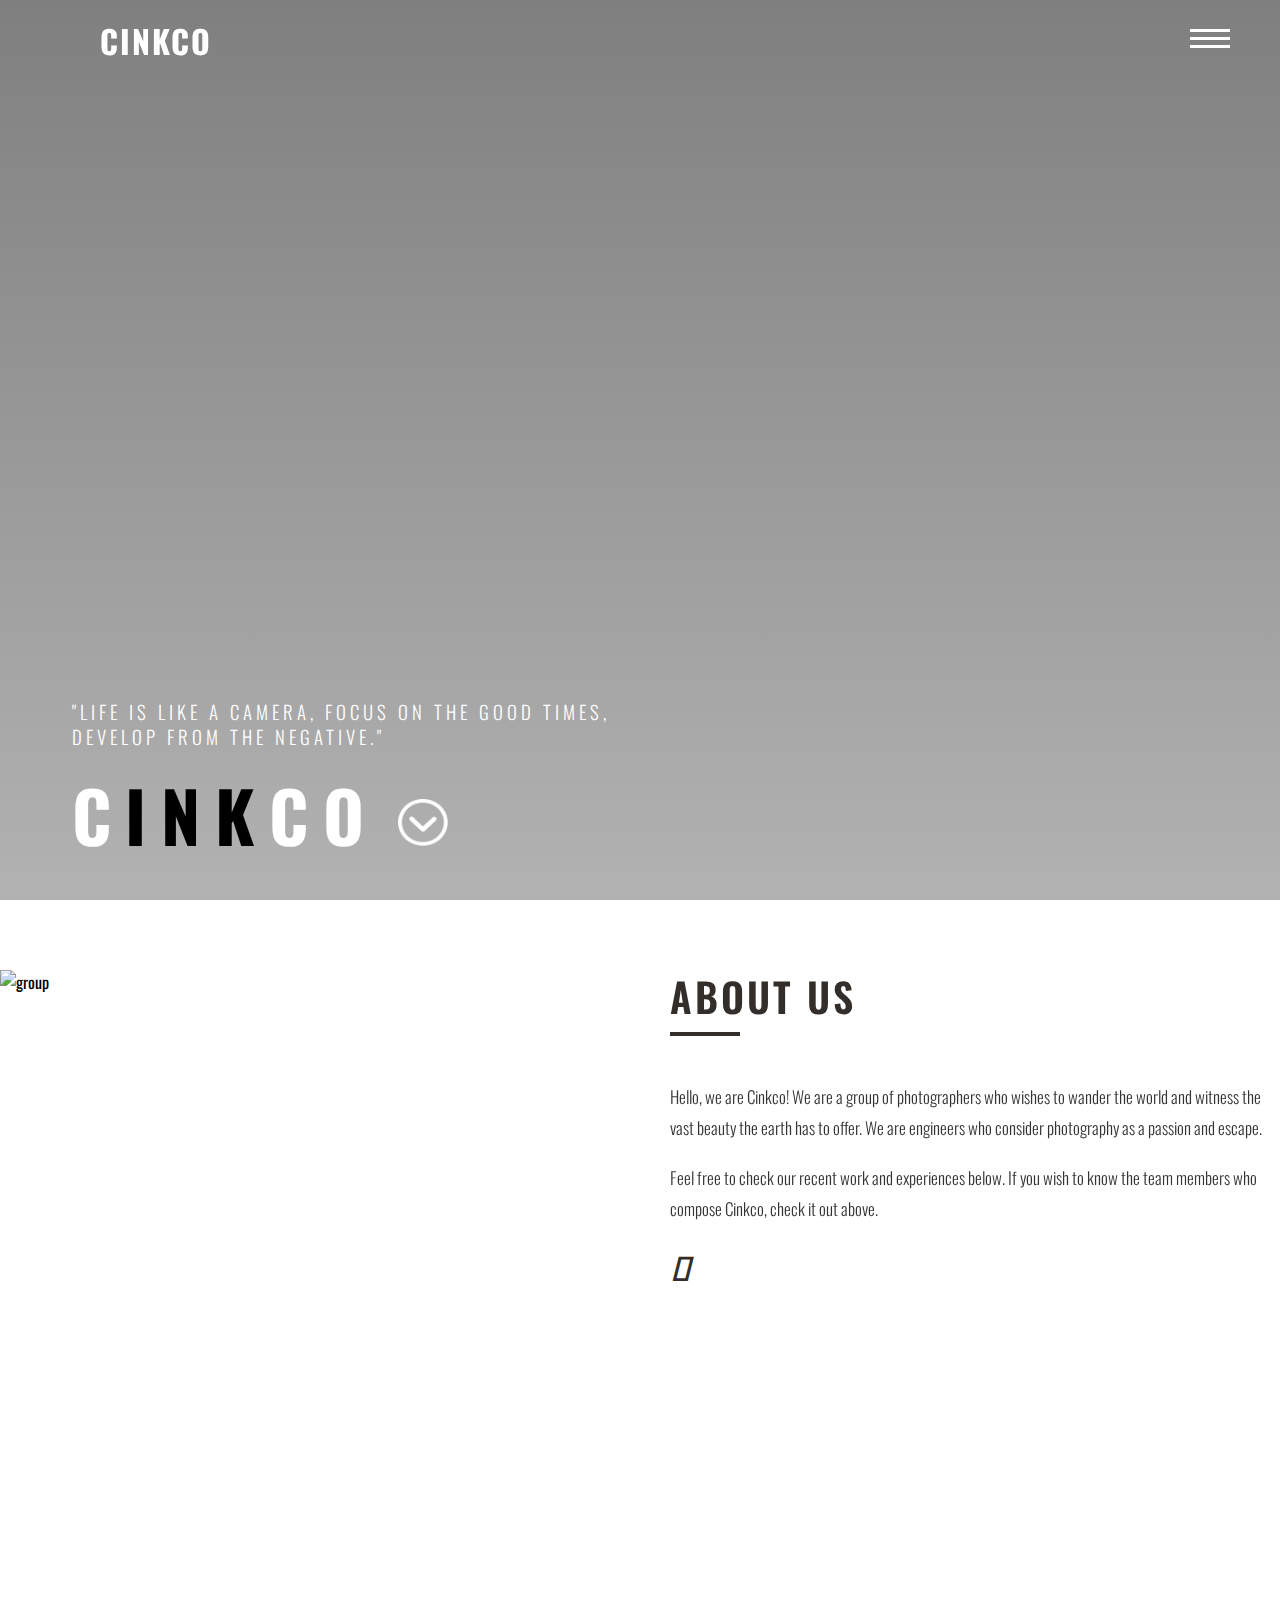
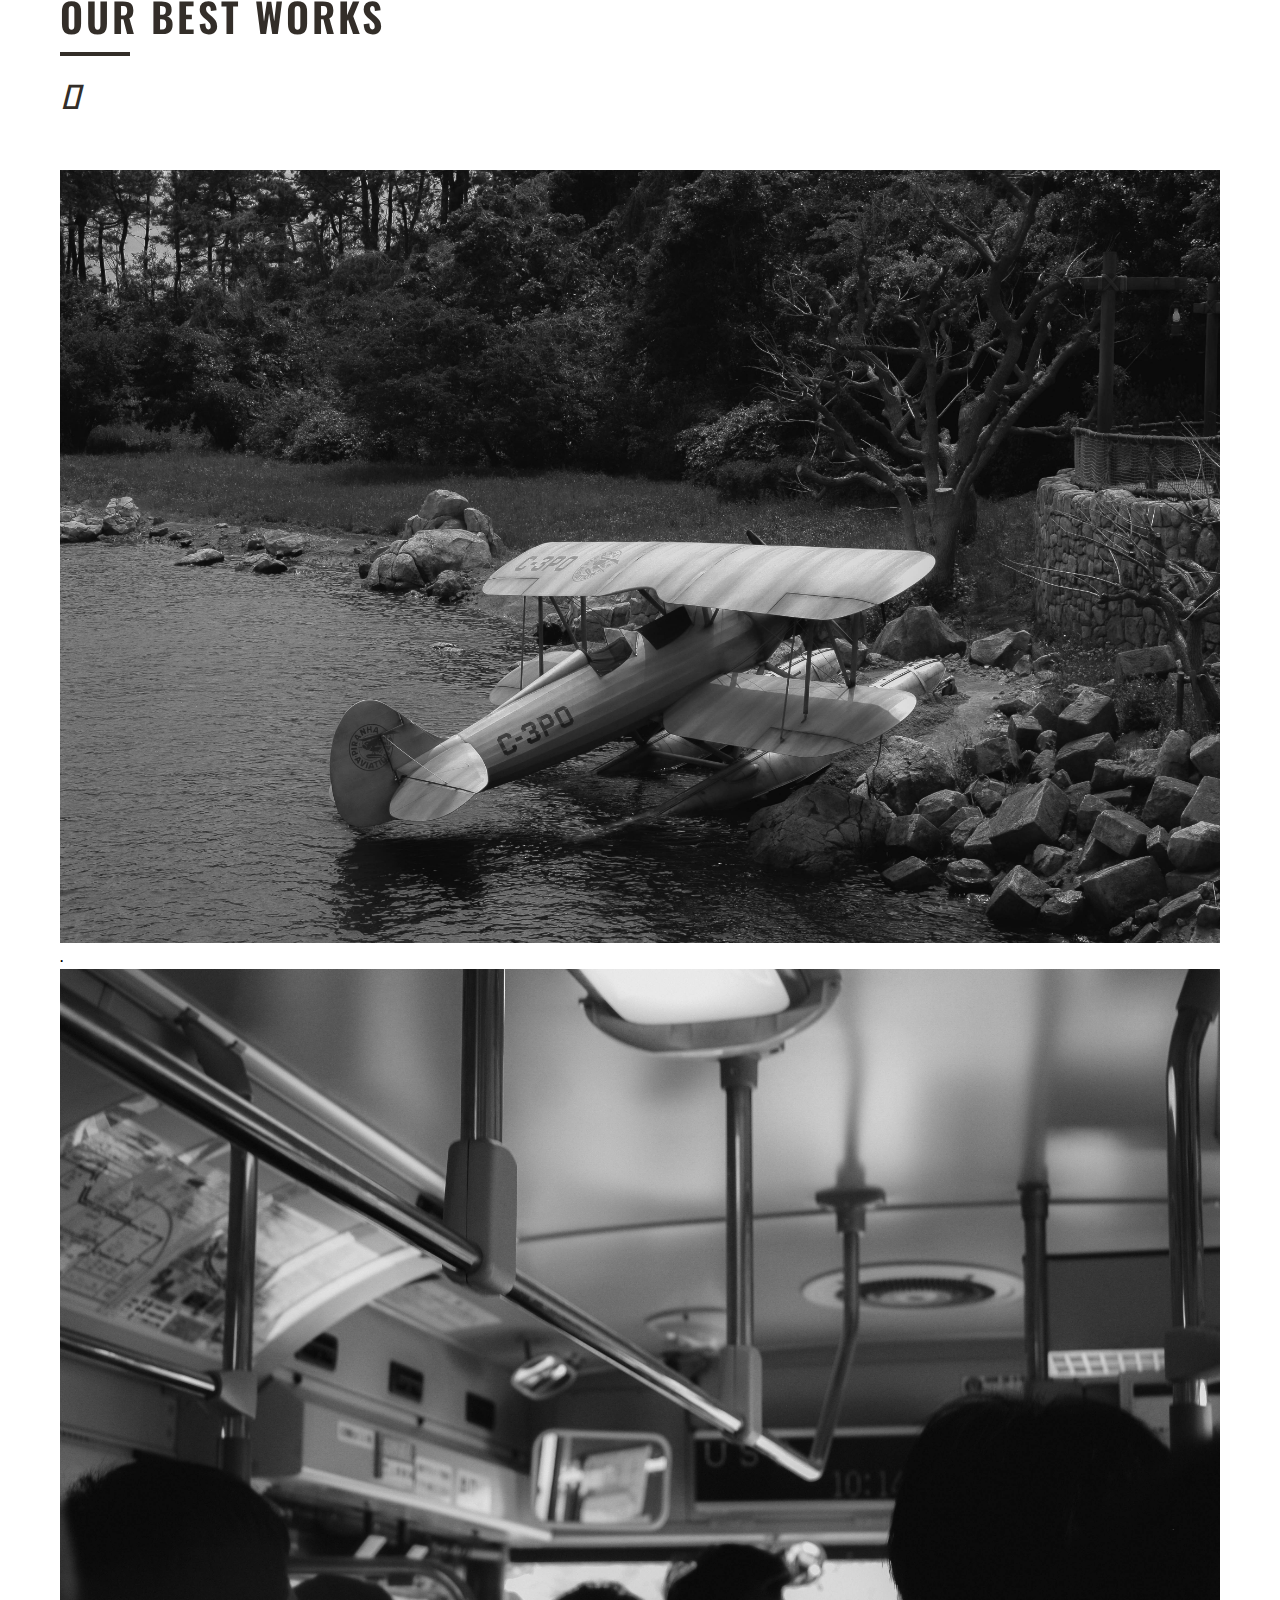
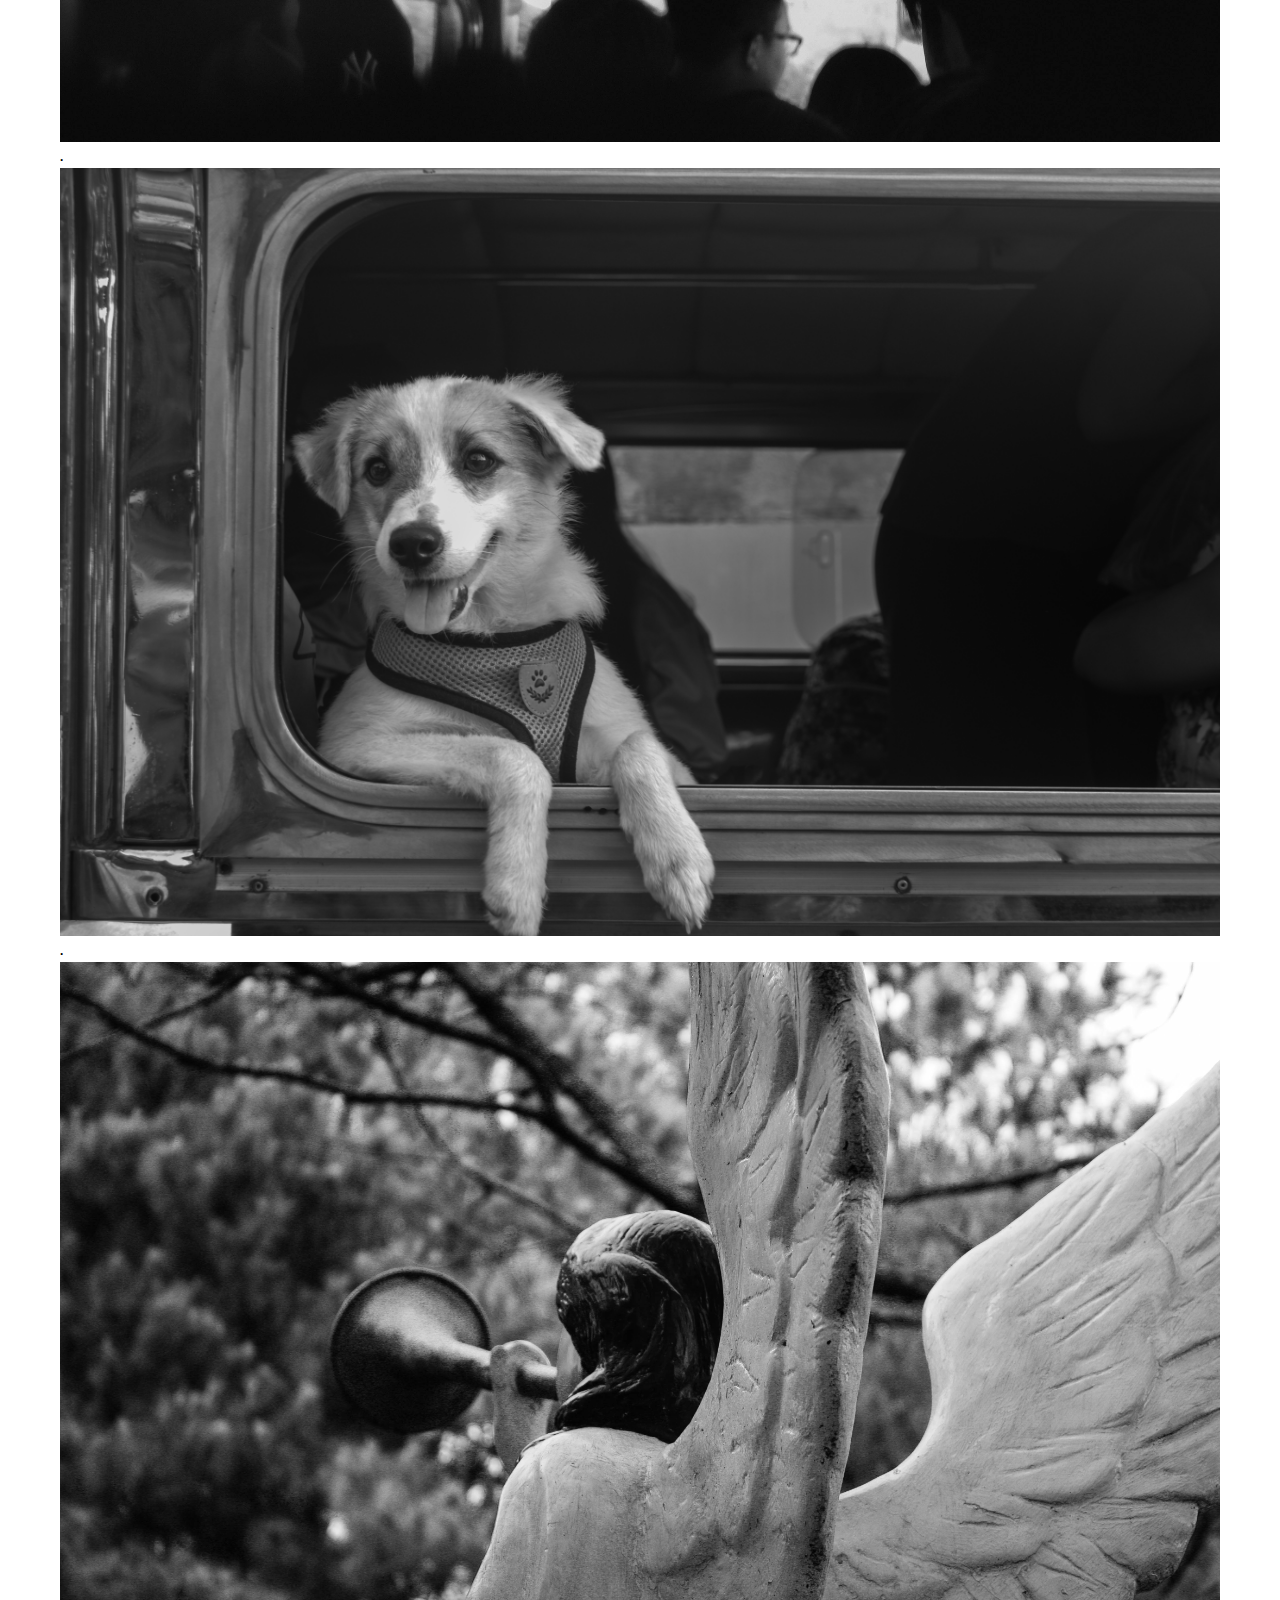
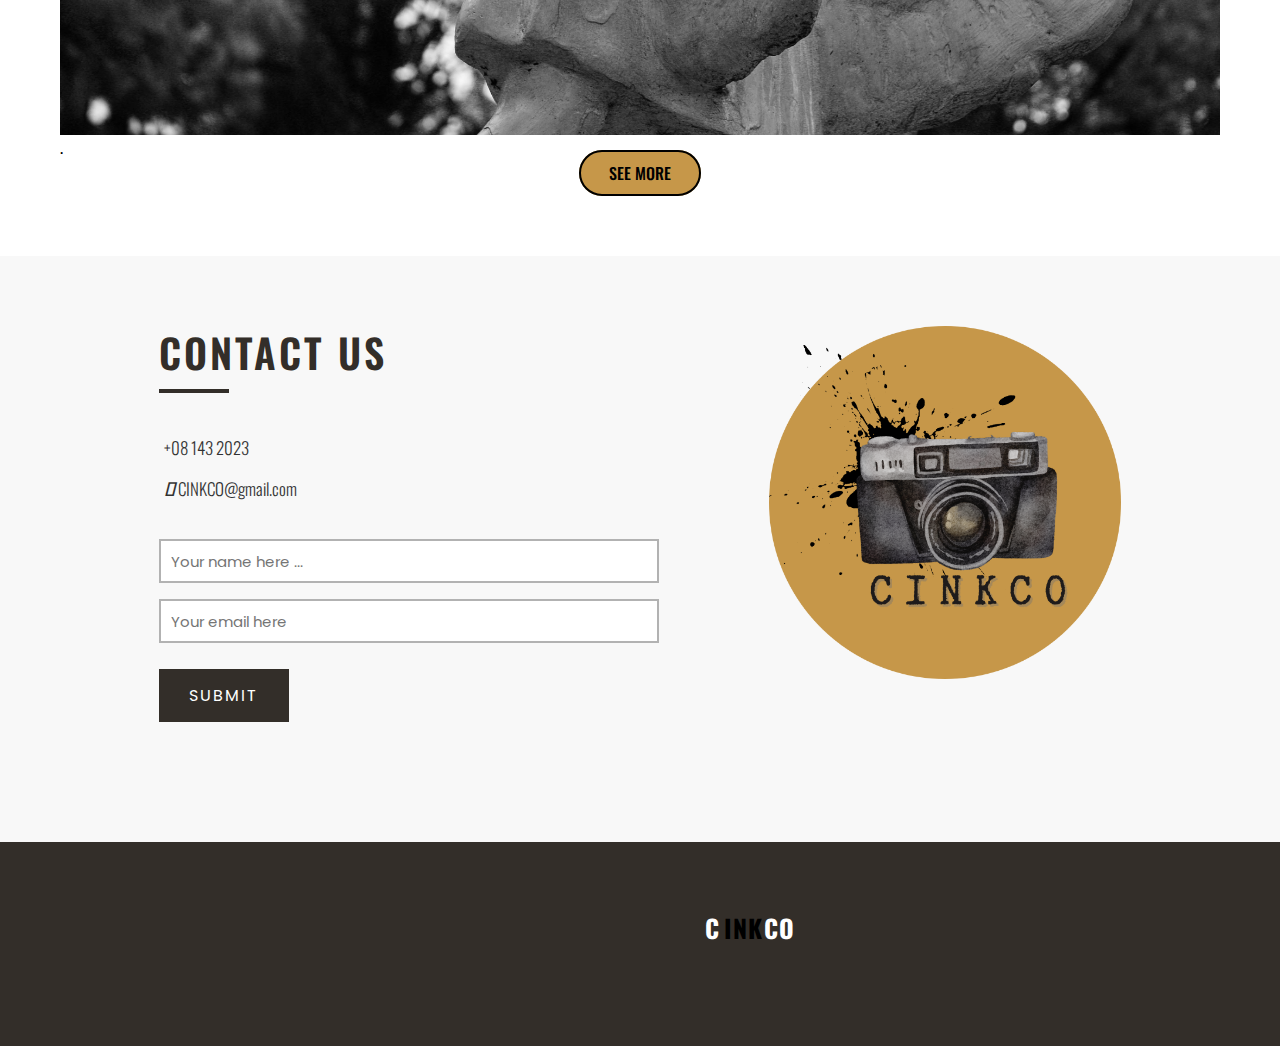
==== commit b8ce4004: "footer_eme" ====
--- a/index.html
+++ b/index.html
@@ -22,7 +22,6 @@
     </script>
     <!-- hamburger -->
     <link href="https://fonts.googleapis.com/css2?family=Oswald&display=swap" rel="stylesheet">
-    <link href="https://fonts.googleapis.com/css2?family=Lato&display=swap" rel="stylesheet">
     <script src="https://kit.fontawesome.com/a076d05399.js"></script>
     <!--- /hamburger -->
     <meta charset="UTF-8">
@@ -41,6 +40,7 @@
         color: white;
         margin-top: 10px;
         letter-spacing: 2px;
+        font-family: 'Oswald';
         " >CINKCO</h1>
     </div>
     <div class="menu">
@@ -64,11 +64,11 @@
             <h1>THE TEAM</h1>
         </div>
         <ul>
-            <li><a href="#">AQUINO</a></li>
-            <li><a href="#">BOLANTE</a></li>
-            <li><a href="#">LAZARTE</a></li>
-            <li><a href="#">NAIFE</a></li>
-            <li><a href="#">QUIÑONES</a></li>
+            <li><a href="Aquino.html">AQUINO</a></li>
+            <li><a href="Bolante.html">BOLANTE</a></li>
+            <li><a href="Lazarte.html">LAZARTE</a></li>
+            <li><a href="Naife.html">NAIFE</a></li>
+            <li><a href="Quinones.html">QUIÑONES</a></li>
         </ul>
     </div>
 </nav>
@@ -78,11 +78,12 @@
     <header id = "header" class = "vh-100 flex">
         <div class = "container">
             <div class = "header-content">
-                <h3>"Life is like a camera, focus on the good times,</h3>
-                <h3 style = "margin-top: -20px;">develop from the negative."</h3>
+                <h3 style= "margin-left: 1%;">"Life is like a camera, focus on the good times,</h3>
+                <h3 style = "margin-top: -20px; margin-left: 1%;">develop from the negative."</h3>
                 <h1 style="
                 display:inline;
                 margin-right: -20px;
+                margin-left: 1%;
                 ">C</h1>
                 <h1 style="
                 display:inline;
@@ -104,17 +105,17 @@
     <main>
         <!-- about section -->
         <section id = "about" class = "about py-7">
-            <div class = "container">
+            <div class = "about-container">
                 <div class = "about-content grid">
                     <div class = "about-left">
-                        <img src = "images/plane.jpg" alt = "">
+                        <img src = "images/dugyot.jpg" alt = "group">
                     </div>
                     <div class = "about-right">
                         <div class = "title">
-                            <h2>About Angel</h2>
-                        </div>
-                        <p class = "lead">Professional photographer Patricia Aquino combines her photography degree with his marketing degree to find the right balance between creativity and commercial sinse. Jason is an experienced all round photographer and moved to New York at the end of 2020.</p>
-                        <p class = "lead">We can checkout his recent works and experiences below. He considers photography as his passion more than profession.</p>
+                            <h2 style="font-family: 'Oswald';">About Us</h2>
+                        </div>
+                        <p class = "lead">Hello, we are Cinkco! We are a group of photographers who wishes to wander the world and witness the vast beauty the earth has to offer. We are engineers who consider photography as a passion and escape.</p>
+                        <p class = "lead">Feel free to check our recent work and experiences below. If you wish to know the team members who compose Cinkco, check it out above.</p>
                         <a href = "#portfolio" class = "btn-down">
                             <i class = "fas fa-chevron-down"></i>
                         </a>
@@ -129,7 +130,7 @@
             <div class = "container">
                 <div class = "portfolio-content">
                     <div class = "title">
-                        <h2>our best works</h2>
+                        <h2 style="font-family: 'Oswald';">our best works</h2>
                         <a href = "#contact" class = "btn-down">
                             <i class = "fas fa-chevron-down"></i>
                         </a>
@@ -141,7 +142,7 @@
                           <span>.</span>
                         </div>
                         <div class="box">
-                          <img src="scenery/scenery-12.jpg">
+                          <img src="images/rail.jpg">
                           <span>.</span>
                         </div>
                         <div class="box">
@@ -149,7 +150,7 @@
                           <span>.</span>
                         </div>
                         <div class="box">
-                          <img src="street/street-1.jpg">
+                          <img src="images/angel.jpg">
                           <span>.</span>
                         </div>
                     </div>
@@ -157,7 +158,7 @@
                 </div>
             </div>
             <div class = "see-container">
-                <div class="btn"><a href="scenery.html">SEE MORE</a></div>
+                <div class="btn"><a href="gallery.html">SEE MORE</a></div>
             </div>
         </section>
         <!-- end of portfolio section -->
@@ -168,7 +169,7 @@
                 <div class = "contact-content flex">
                     <div class = "contact-left">
                         <div class="title">
-                            <h2>contact us</h2>
+                            <h2 style="font-family: 'Oswald';">contact us</h2>
                         </div>
                         <p class = "lead"><i class = "fas fa-phone-alt"></i> +08 143 2023</p>
                         <p class = "lead"><i class = "fas fa-envelope"></i> CINKCO@gmail.com</p>
@@ -194,15 +195,24 @@
         <div class = "footer-container">
             <div class = "footer-content">
                 <div>
-                    <h3>CINKCO</h3>
+                    <h3 style="
+                display:inline;
+                margin-left: 300px;
+                ">C</h3>
+                <h3 style="
+                display:inline;
+                color: black;
+                text-align: center;
+                ">INK</h3>
+                <h3 style="
+                display:inline;
+                margin-left: -3px;
+                ">CO</h3>
                 </div>
             </div>
         </div>
     </footer>
     <!-- end of footer -->
 
-
-    <!-- typewriting js -->
-    <script src = "typewriting-master/typewriting.js"></script>
 </body>
 </html>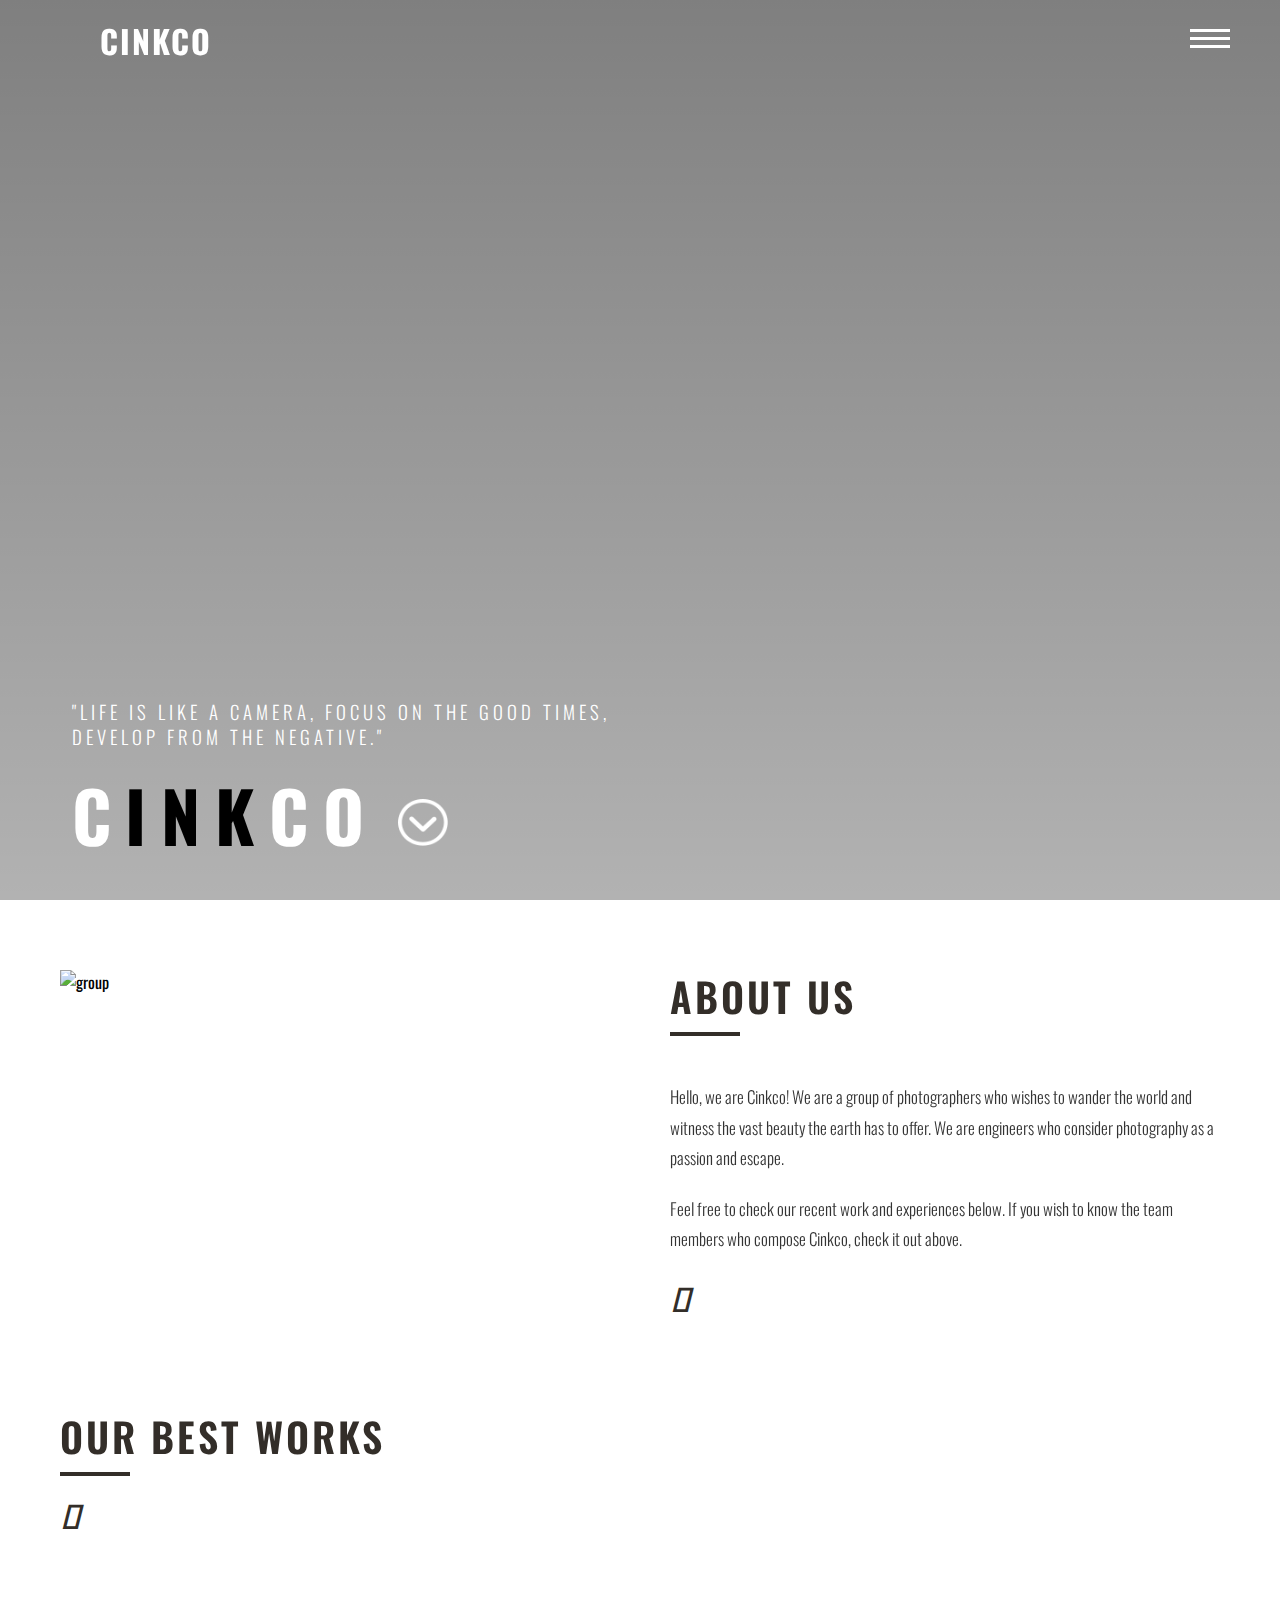
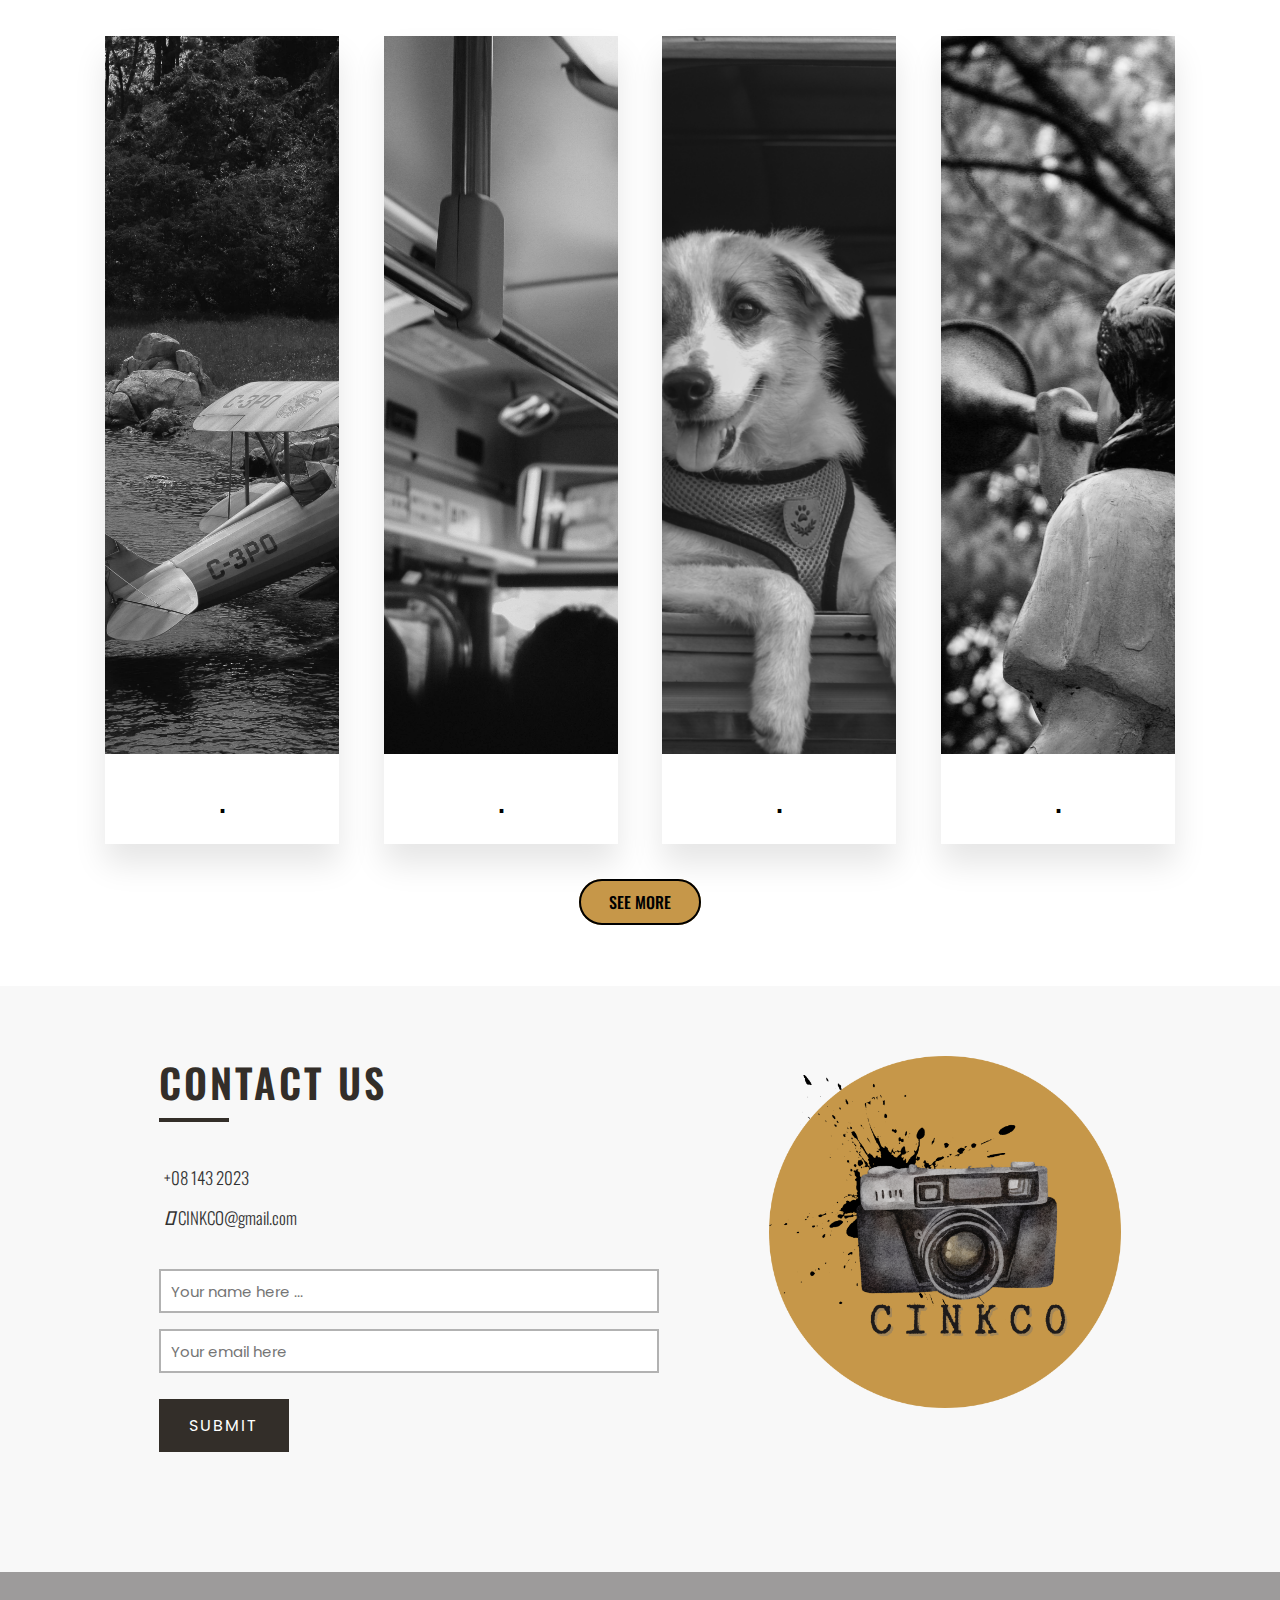
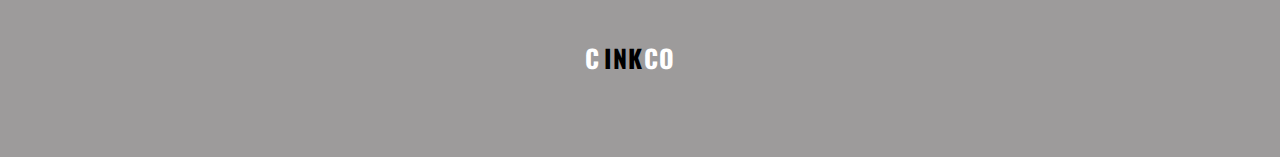
==== commit de117d97: "footer" ====
--- a/index.html
+++ b/index.html
@@ -195,9 +195,9 @@
         <div class = "footer-container">
             <div class = "footer-content">
                 <div>
-                    <h3 style="
-                display:inline;
-                margin-left: 300px;
+                <h3 style="
+                display:inline;
+                margin-left: 5%;
                 ">C</h3>
                 <h3 style="
                 display:inline;
--- a/css/style.css
+++ b/css/style.css
@@ -42,6 +42,12 @@
     max-width: 1200px;
     margin: 0 auto;
     padding: 0 2rem;
+}
+.about-container{
+    max-width: 1200px;
+    margin: 0 auto;
+    padding: 0 2rem;
+    height: 300px;
 }
 .vh-100{
     min-height: 100vh;
@@ -103,22 +109,6 @@
     text-transform: uppercase;
     margin-top: 1.5rem;
     flex-direction: row;
-}
-.social-links{
-    display: flex;
-    margin-top: 3.5rem;
-}
-.social-links li a{
-    width: 40px;
-    height: 40px;
-    background-color: var(--light-color);
-    margin-right: 1rem;
-    border-radius: .3rem;
-    box-shadow: 0 0 6px 5px rgba(0, 0, 0, 0.2);
-    transition: var(--transition);
-}
-.social-links li a:hover{
-    opacity: 0.9;
 }
 
 /* about */
@@ -180,13 +170,9 @@
     width: 50px;
     margin: 0 auto 1.7rem auto;
 }
-/* portfolio */
-.portfolio-grid > div{
-    transition: var(--transition);
-}
-.portfolio-grid > div:hover{
-    transform: scale(0.9);
-}
+
+/* see more button */
+
 .see-container{
     max-width: 1200px;
     margin: 0 auto;
@@ -253,37 +239,17 @@
     background-color: #000;
 }
 
-#insta{
-    background: linear-gradient(rgba(0, 0, 0, 0.5), rgba(0, 0, 0, 0.3)), url('../images/insta-pic.jpg') center/cover no-repeat fixed;
-    min-height: 65vh;
-}
-#insta .title h2{
-    color: var(--light-color);
-}
-#insta .title h2::after{
-    background-color: var(--light-color);
-}
-.insta-grid > div{
-    height: 400px;
-    overflow: hidden;
-    transition: var(--transition);
-}
-.insta-grid > div img{
-    height: 100%;
-    object-fit: cover;
-}
-.insta-grid > div:hover{
-    transform: scale(0.9);
-}
 
 /* footer */
 #footer{
-    background-color: var(--dark-color);
-    color: var(--light-color);
+    background-color: #9D9B9B;
+    color: var(--light-color);
+    height: auto;
 }
 .footer-content{
     text-align: center;
     margin-bottom: 2px;
+    height: auto;
 }
 .footer-content h3{
     color: var(--light-color);
@@ -303,9 +269,10 @@
 }
 .footer-content ul li{
     margin: .5rem 1rem;
+    margin-bottom: 1%;
 }
 .footer-content > div:first-child{
-    margin-bottom: 3rem;
+    margin-bottom: 1%;
 }
 .footer-content > div:first-child div{
     width: 100px;
@@ -316,7 +283,6 @@
 }
 .footer-container {
     max-width: 1200px;
-    height: -500px;
 }
 
 
@@ -383,26 +349,6 @@
     }
 }
 
-@media(min-width: 992px){
-    .insta-grid{
-        grid-template-columns: repeat(4, 1fr);
-    }
-    .insta-grid > div{
-        height: 250px;
-    }
-}
-
-@media(min-width: 1200px){
-    .portfolio-grid{
-        grid-template-columns: repeat(3, 1fr);
-    }
-    .portfolio-grid > div:nth-child(2){
-        grid-column: 2 / 4;
-    }
-    .portfolio-grid > div:nth-child(6){
-        grid-column: 1 / 3;
-    }
-}
 
 /* Hamburger */
 *{
@@ -575,8 +521,8 @@
 }
 
 
-/* TRIAL EFFECT */
-/*
+/* Our best works effect */
+
 .container-effect{
     display: flex;
     width: 100%;
@@ -678,23 +624,7 @@
     line-height: 60px;
 }
 
-section.sec1{
-    width: 100%;
-    height: 100vh;
-    background: url(https://images.pexels.com/photos/276517/pexels-photo-276517.jpeg?auto=compress&cs=tinysrgb&dpr=2&h=650&w=940);
-    background-size: cover;
-}
-section.content{
-    margin: 0;
-    padding: 0;
-    font-size: 1.1em;
-}
-section.sec2{
-    width: 100%;
-    height: 100vh;
-    background: url(https://images.pexels.com/photos/276517/pexels-photo-276517.jpeg?auto=compress&cs=tinysrgb&dpr=2&h=650&w=940);
-    background-size: cover;
-}
+
 @media(max-width:768px){
     .responsive-bar{
         display: block;
@@ -708,10 +638,6 @@
         box-sizing: border-box;
         z-index: 1;
     }
-    .responsive-bar .logo img{
-        float: left;
-        height: 50px;
-    }
     .responsive-bar .menu h4{
         float: right;
         color: #fff;
@@ -721,54 +647,6 @@
         cursor: pointer;
         text-transform: uppercase;
     }
-    nav{
-        padding: 0;
-    }
-    nav,
-    nav.black{
-        background: #262626;
-        height: 60px;
-        padding: 0;
-    }
-    nav .logo{
-        display: none;
-    }
-    nav ul{
-        position: absolute;
-        width: 100%;
-        top: 60px;
-        left: 0;
-        background: #262626;
-        float: none;
-        display: none;
-    }
-    nav ul.active{
-        display: block;
-    }
-    nav ul li{
-        width: 100%;
-    }
-    nav ul li a{
-        display: block;
-        padding: 0;
-        width: 100%;
-        text-align: center;
-        line-height: 30px !important;
-        color: #fff;
-
-    }
-
-    nav > ul{
-        width: 100%;
-        display: none;
-    }
-    nav > ul > li{
-        display: block;
-        text-align: center;
-    }
-    .active{
-        display: block;
-    }
 }
 
 /* arrow button */
